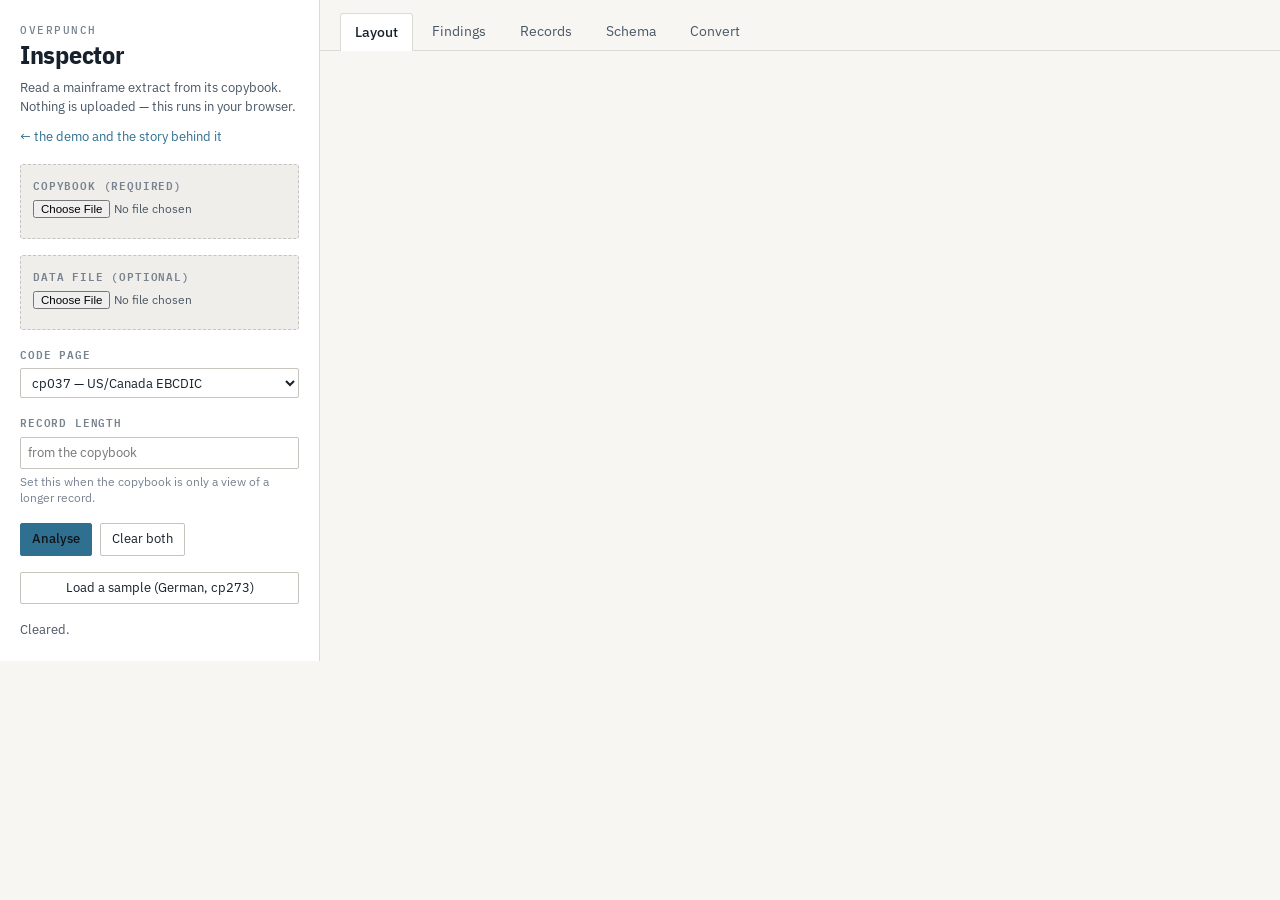
==== docs/inspect.html @ 2d5eed92 "page: the browser reads a sample, and hands over the command Naming the workflow rather than apologi" ====
<!doctype html>
<html lang="en">
<head>
<meta charset="utf-8">
<meta name="viewport" content="width=device-width, initial-scale=1">
<meta name="color-scheme" content="light dark">
<meta name="description" content="Read an IBM mainframe fixed-width extract from its COBOL copybook, entirely in your browser. Nothing is uploaded.">
<title>Inspect a Copybook</title>
<link rel="stylesheet" href="https://fonts.googleapis.com/css2?family=IBM+Plex+Mono:wght@400;500;600&family=IBM+Plex+Sans+Condensed:wght@500;600;700&family=IBM+Plex+Sans:wght@400;500;600&display=swap">
<style>
:root{
  --paper:#F7F6F3; --surface:#FFFFFF; --sunken:#EFEEEA;
  --ink:#17212B; --ink-2:#4A5765; --ink-3:#78838F;
  --rule:#DCDAD4; --rule-2:#C6C4BD;
  --steel:#2F6F8F; --steel-soft:#E4EEF3;
  --oxide:#B3341F; --oxide-soft:#F7E4E0;
  --moss:#3E6B4F; --moss-soft:#E4EDE7;
  --ochre:#9A6B1F; --ochre-soft:#F5EBD9;
  --shadow:0 1px 2px rgba(23,33,43,.06),0 4px 14px rgba(23,33,43,.05);
}
@media (prefers-color-scheme:dark){
  :root:not([data-theme="light"]){
    --paper:#12171C; --surface:#1A2027; --sunken:#141A20;
    --ink:#E6E9EC; --ink-2:#A3AEB9; --ink-3:#77838F;
    --rule:#2A333C; --rule-2:#3A454F;
    --steel:#79B4D0; --steel-soft:#1B2B34;
    --oxide:#E8836C; --oxide-soft:#33201C;
    --moss:#89BC9B; --moss-soft:#1B2922;
    --ochre:#D9AC63; --ochre-soft:#2C2417;
    --shadow:0 1px 2px rgba(0,0,0,.4),0 4px 14px rgba(0,0,0,.3);
  }
}
:root[data-theme="dark"]{
  --paper:#12171C; --surface:#1A2027; --sunken:#141A20;
  --ink:#E6E9EC; --ink-2:#A3AEB9; --ink-3:#77838F;
  --rule:#2A333C; --rule-2:#3A454F;
  --steel:#79B4D0; --steel-soft:#1B2B34;
  --oxide:#E8836C; --oxide-soft:#33201C;
  --moss:#89BC9B; --moss-soft:#1B2922;
  --ochre:#D9AC63; --ochre-soft:#2C2417;
  --shadow:0 1px 2px rgba(0,0,0,.4),0 4px 14px rgba(0,0,0,.3);
}
*{box-sizing:border-box}
body{margin:0;background:var(--paper);color:var(--ink);
  font-family:"IBM Plex Sans",system-ui,-apple-system,sans-serif;font-size:15px;line-height:1.58}
.wrap{max-width:1140px;margin:0 auto;padding:34px 22px 80px}
h1,h2,h3{font-family:"IBM Plex Sans Condensed","IBM Plex Sans",system-ui,sans-serif;
  text-wrap:balance;margin:0;letter-spacing:-.01em}
h1{font-size:clamp(30px,4.4vw,44px);font-weight:700;line-height:1.06}
h2{font-size:21px;font-weight:600;margin-bottom:4px}
h3{font-size:15px;font-weight:600}
.mono{font-family:"IBM Plex Mono",ui-monospace,Menlo,monospace;font-variant-numeric:tabular-nums}
.eyebrow{font-family:"IBM Plex Mono",monospace;font-size:11px;letter-spacing:.14em;
  text-transform:uppercase;color:var(--ink-3);font-weight:500}
header{border-bottom:2px solid var(--ink);padding-bottom:18px;margin-bottom:30px}
.sub{color:var(--ink-2);max-width:66ch;margin-top:10px;font-size:16.5px}
.meta{display:flex;flex-wrap:wrap;gap:6px 20px;margin-top:14px;font-size:12.5px;color:var(--ink-3)}
.meta b{color:var(--ink-2);font-weight:500}
section{margin-top:44px}
.shead{display:flex;align-items:baseline;justify-content:space-between;gap:16px;flex-wrap:wrap;
  border-bottom:1px solid var(--rule);padding-bottom:8px;margin-bottom:18px}
.shead p{margin:0;color:var(--ink-2);font-size:13.5px;max-width:64ch}
p.lede{color:var(--ink-2);max-width:70ch;margin:0 0 16px}

.cards{display:grid;grid-template-columns:repeat(auto-fit,minmax(255px,1fr));gap:14px}
.card{background:var(--surface);border:1px solid var(--rule);border-radius:3px;
  padding:17px 19px;box-shadow:var(--shadow)}
.card .step{font-family:"IBM Plex Mono",monospace;font-size:11px;letter-spacing:.1em;
  text-transform:uppercase;color:var(--steel);font-weight:600;display:block;margin-bottom:7px}
.card p{margin:7px 0 0;font-size:14px;color:var(--ink-2)}
.card.alarm .step{color:var(--oxide)}

.tile{background:var(--surface);border:1px solid var(--rule);border-radius:3px;
  padding:16px 18px;box-shadow:var(--shadow);position:relative;overflow:hidden}
.tile::before{content:"";position:absolute;inset:0 auto 0 0;width:3px;background:var(--rule-2)}
.tile.good::before{background:var(--moss)} .tile.bad::before{background:var(--oxide)}
.tile.warn::before{background:var(--ochre)}
.tile .lab{font-size:11.5px;letter-spacing:.08em;text-transform:uppercase;color:var(--ink-3);
  font-weight:600;font-family:"IBM Plex Mono",monospace}
.tile .val{font-family:"IBM Plex Mono",monospace;font-variant-numeric:tabular-nums;
  font-size:clamp(19px,2.5vw,25px);font-weight:600;margin-top:7px;letter-spacing:-.02em}
.tile.good .val{color:var(--moss)} .tile.bad .val{color:var(--oxide)} .tile.warn .val{color:var(--ochre)}
.tile .note{font-size:12.5px;color:var(--ink-2);margin-top:6px}
.swing{display:grid;grid-template-columns:repeat(auto-fit,minmax(230px,1fr));gap:14px}

.files{display:grid;grid-template-columns:minmax(0,1fr) minmax(0,1fr);gap:16px}
@media(max-width:860px){.files{grid-template-columns:1fr}}
/* On a wide screen the two files stop splitting the column 50/50: the copybook
   takes the width its longest line needs, the hex dump takes the rest, and the
   pair breaks out of the reading column so neither has to scroll. The reading
   column stays narrow for prose. */
@media(min-width:1240px){
  .files{
    grid-template-columns:fit-content(660px) minmax(0,1fr);
    width:min(1560px,calc(100vw - 44px));
    margin-left:calc(548px - min(1560px,calc(100vw - 44px))/2);
  }
  .files .cbook,.files .dump{max-height:520px}
}
.panel{background:var(--surface);border:1px solid var(--rule);border-radius:3px;box-shadow:var(--shadow)}
.bar{display:flex;align-items:center;gap:10px;flex-wrap:wrap;padding:10px 14px;
  border-bottom:1px solid var(--rule);background:var(--sunken)}
.bar .ttl{font-family:"IBM Plex Mono",monospace;font-size:12.5px;font-weight:600}
.bar .sml{font-size:12px;color:var(--ink-3)}
button{font:inherit;font-size:13px;background:var(--surface);color:var(--ink);
  border:1px solid var(--rule-2);border-radius:2px;padding:5px 11px;cursor:pointer}
button:hover{border-color:var(--steel);color:var(--steel)}
button:focus-visible{outline:2px solid var(--steel);outline-offset:2px}
button[aria-pressed="true"]{background:var(--steel);border-color:var(--steel);color:#fff}
:root[data-theme="dark"] button[aria-pressed="true"],
:root:not([data-theme="light"]) button[aria-pressed="true"]{color:#0F1418}
.spacer{flex:1}

.cbook{font-family:"IBM Plex Mono",monospace;font-size:12px;line-height:1.75;
  padding:12px 0;max-height:430px;overflow:auto}
.cbl{display:flex;gap:12px;padding:0 14px;white-space:pre;cursor:default}
.cbl .ln{color:var(--ink-3);opacity:.7;user-select:none;min-width:2ch;text-align:right}
.cbl.pick{cursor:pointer}
.cbl.pick:hover{background:var(--steel-soft)}
.cbl.sel{background:var(--steel-soft);box-shadow:inset 3px 0 0 var(--steel)}
.cbl.cmt{color:var(--ink-3);font-style:italic}
.cbl .tag{margin-left:auto;font-size:10px;letter-spacing:.06em;text-transform:uppercase;
  color:var(--oxide);background:var(--oxide-soft);padding:0 5px;border-radius:2px;align-self:center}

.dump{font-family:"IBM Plex Mono",monospace;font-size:11.5px;line-height:1.65;
  padding:10px 0;max-height:430px;overflow:auto}
.drec{padding:6px 14px 2px;font-size:10.5px;letter-spacing:.08em;text-transform:uppercase;
  color:var(--ink-3);border-top:1px solid var(--rule);margin-top:4px}
.drec:first-child{border-top:0;margin-top:0}
.drow{display:flex;gap:12px;padding:0 14px;white-space:pre}
.drow .off{color:var(--ink-3);opacity:.75}
.drow .hx{letter-spacing:.02em}
.drow .gut{color:var(--steel)}
.drow .gut.bad{color:var(--ink-3);opacity:.55}

.gridwrap{overflow-x:auto;padding:16px 14px 8px}
.ruler{display:grid;grid-template-columns:repeat(24,1fr);gap:2px;min-width:660px;margin-bottom:3px}
.ruler span{font-family:"IBM Plex Mono",monospace;font-size:9.5px;color:var(--ink-3);
  text-align:center;letter-spacing:-.04em}
.bytes{display:grid;grid-template-columns:repeat(24,1fr);gap:2px;min-width:660px}
.by{border:1px solid var(--rule);border-radius:2px;padding:3px 0 2px;text-align:center;
  cursor:pointer;background:var(--surface);transition:transform .08s}
.by:hover{transform:translateY(-2px)}
.by .h{font-family:"IBM Plex Mono",monospace;font-size:9.5px;color:var(--ink-3);display:block;line-height:1.2}
.by .c{font-family:"IBM Plex Mono",monospace;font-size:14px;font-weight:500;display:block;line-height:1.25}
.by.f0{background:var(--sunken)}
.by.sel{border-color:var(--steel);background:var(--steel-soft)}
.by.sign{border-color:var(--oxide);background:var(--oxide-soft)}
.by.sign .c{color:var(--oxide);font-weight:600}
.by.start{border-left:2px solid var(--rule-2)}
.legend{display:flex;gap:16px;flex-wrap:wrap;padding:10px 14px 14px;font-size:12px;color:var(--ink-2)}
.legend i{display:inline-block;width:11px;height:11px;border-radius:2px;vertical-align:-1px;
  margin-right:5px;border:1px solid var(--rule-2)}
.detail{border-top:1px solid var(--rule);padding:16px;display:grid;
  grid-template-columns:minmax(0,1fr) minmax(0,1.2fr);gap:22px}
@media(max-width:720px){.detail{grid-template-columns:1fr}}
.kv{display:grid;grid-template-columns:auto 1fr;gap:5px 14px;font-size:13.5px;align-items:baseline}
.kv dt{color:var(--ink-3);font-size:12px;letter-spacing:.05em;text-transform:uppercase;
  font-family:"IBM Plex Mono",monospace}
.kv dd{margin:0;font-family:"IBM Plex Mono",monospace}
.reads{display:flex;flex-direction:column;gap:8px}
.read{display:flex;align-items:baseline;justify-content:space-between;gap:14px;padding:9px 12px;
  border:1px solid var(--rule);border-radius:2px;background:var(--sunken)}
.read.is-right{border-color:var(--moss);background:var(--moss-soft)}
.read.is-wrong{border-color:var(--oxide);background:var(--oxide-soft)}
.read .how{font-size:12.5px;color:var(--ink-2)}
.read .num{font-family:"IBM Plex Mono",monospace;font-variant-numeric:tabular-nums;
  font-size:16px;font-weight:600;white-space:nowrap}
.read.is-right .num{color:var(--moss)} .read.is-wrong .num{color:var(--oxide)}

.explain{display:grid;grid-template-columns:repeat(auto-fit,minmax(290px,1fr));gap:14px}
.ex{background:var(--surface);border:1px solid var(--rule);border-left-width:3px;
  border-radius:3px;padding:16px 18px;box-shadow:var(--shadow)}
.ex.right{border-left-color:var(--moss)} .ex.wrong{border-left-color:var(--oxide)}
.ex.worse{border-left-color:var(--ochre)}
.ex h3{margin-bottom:3px} .ex.right h3{color:var(--moss)}
.ex.wrong h3{color:var(--oxide)} .ex.worse h3{color:var(--ochre)}
.ex p{margin:8px 0 0;font-size:13.5px;color:var(--ink-2)}
.ex .who{font-size:12.5px;color:var(--ink-3);margin-top:9px;font-style:italic}
pre.code{font-family:"IBM Plex Mono",monospace;font-size:11.5px;line-height:1.6;
  background:var(--sunken);border:1px solid var(--rule);border-radius:2px;
  padding:9px 11px;margin:11px 0 0;overflow-x:auto;color:var(--ink)}
pre.code .cm{color:var(--ink-3)}

.finds{display:flex;flex-direction:column;gap:9px}
.find{background:var(--surface);border:1px solid var(--rule);border-left-width:3px;border-radius:3px;
  padding:12px 15px;box-shadow:var(--shadow)}
.find.critical{border-left-color:var(--oxide)}
.find.warn{border-left-color:var(--ochre)}
.find.info{border-left-color:var(--steel)}
.fhead{display:flex;align-items:center;gap:9px;flex-wrap:wrap}
.chip{font-family:"IBM Plex Mono",monospace;font-size:10.5px;font-weight:600;letter-spacing:.08em;
  text-transform:uppercase;padding:2px 7px;border-radius:2px;border:1px solid currentColor}
.chip.critical{color:var(--oxide);background:var(--oxide-soft)}
.chip.warn{color:var(--ochre);background:var(--ochre-soft)}
.chip.info{color:var(--steel);background:var(--steel-soft)}
.chip.confirmed{color:var(--moss);background:var(--moss-soft)}
.chip.refuted{color:var(--oxide);background:var(--oxide-soft)}
.chip.inert{color:var(--ink-2);background:var(--sunken)}
.chip.untestable{color:var(--ochre);background:var(--ochre-soft)}
.fcode{font-family:"IBM Plex Mono",monospace;font-size:13px;font-weight:600}
.ffield{font-family:"IBM Plex Mono",monospace;font-size:12.5px;color:var(--ink-2)}
.fclaim{margin:7px 0 0;font-size:13.5px;color:var(--ink-2);max-width:74ch}
.fev{margin-top:7px;font-family:"IBM Plex Mono",monospace;font-size:12px;color:var(--ink-3)}
.fimp{margin-top:6px;font-family:"IBM Plex Mono",monospace;font-size:12.5px;color:var(--ink);
  background:var(--sunken);padding:6px 9px;border-radius:2px;overflow-x:auto;white-space:nowrap}
.adj{background:var(--surface);border:1px solid var(--rule);border-radius:3px;padding:12px 15px;
  box-shadow:var(--shadow);display:grid;grid-template-columns:minmax(0,1fr) minmax(0,1fr);gap:4px 22px}
@media(max-width:720px){.adj{grid-template-columns:1fr}}
.adj .ahead{grid-column:1/-1;display:flex;align-items:center;gap:9px;flex-wrap:wrap;margin-bottom:5px}
.side{font-size:13px}
.side .slab{font-family:"IBM Plex Mono",monospace;font-size:10.5px;letter-spacing:.08em;
  text-transform:uppercase;color:var(--ink-3);display:block;margin-bottom:2px}
.side.said{color:var(--ink-2)}
.side.meas{color:var(--ink);font-family:"IBM Plex Mono",monospace;font-size:12px}
.grp{display:flex;flex-direction:column;gap:9px}
.vocab{display:grid;grid-template-columns:repeat(auto-fit,minmax(250px,1fr));gap:11px}
.vc{border:1px solid var(--rule);border-radius:3px;padding:11px 14px;background:var(--surface)}
.vc dt{font-family:"IBM Plex Mono",monospace;font-size:12.5px;font-weight:600;color:var(--steel)}
.vc dd{margin:4px 0 0;font-size:13px;color:var(--ink-2)}
.foot{margin-top:46px;padding-top:16px;border-top:1px solid var(--rule);font-size:12.5px;
  color:var(--ink-3);max-width:78ch}
.foot code{font-family:"IBM Plex Mono",monospace;background:var(--sunken);padding:1px 5px;
  border-radius:2px;color:var(--ink-2)}
.extract{display:grid;grid-template-columns:minmax(0,330px) minmax(0,1fr);gap:16px}
@media(max-width:860px){.extract{grid-template-columns:1fr}}
.decisions{display:flex;flex-direction:column;gap:12px}
.dec{background:var(--surface);border:1px solid var(--rule);border-left:3px solid var(--ochre);
  border-radius:3px;padding:13px 15px;box-shadow:var(--shadow)}
.dec.answered{border-left-color:var(--moss)}
.dec .dk{font-family:"IBM Plex Mono",monospace;font-size:10.5px;letter-spacing:.08em;
  text-transform:uppercase;color:var(--ochre);font-weight:600}
.dec.answered .dk{color:var(--moss)}
.dec .dq{font-size:13px;color:var(--ink-2);margin:6px 0 9px}
select{font:inherit;font-size:12.5px;font-family:"IBM Plex Mono",monospace;width:100%;
  background:var(--surface);color:var(--ink);border:1px solid var(--rule-2);
  border-radius:2px;padding:5px 7px}
select:focus-visible{outline:2px solid var(--steel);outline-offset:1px}
.policy{background:var(--sunken);border:1px solid var(--rule);border-radius:3px;padding:12px 15px}
.policy .dk{font-family:"IBM Plex Mono",monospace;font-size:10.5px;letter-spacing:.08em;
  text-transform:uppercase;color:var(--ink-3);font-weight:600;display:block;margin-bottom:8px}
.opts{display:flex;gap:7px;flex-wrap:wrap}
.outpane{background:var(--surface);border:1px solid var(--rule);border-radius:3px;
  box-shadow:var(--shadow);display:flex;flex-direction:column;min-height:340px}
.tabs{display:flex;gap:6px;flex-wrap:wrap;padding:10px 13px;border-bottom:1px solid var(--rule);
  background:var(--sunken);align-items:center}
pre.out{margin:0;padding:14px 16px;font-family:"IBM Plex Mono",monospace;font-size:11.5px;
  line-height:1.6;overflow:auto;flex:1;max-height:460px;color:var(--ink);white-space:pre}
pre.out.refused{color:var(--oxide);background:var(--oxide-soft)}
.outnote{padding:9px 16px;border-top:1px solid var(--rule);font-size:12.5px;color:var(--ink-2)}
.uploader{background:var(--surface);border:1px solid var(--rule);border-radius:3px;
  box-shadow:var(--shadow);padding:18px}
.privacy{display:flex;gap:11px;align-items:flex-start;background:var(--moss-soft);
  border:1px solid var(--moss);border-radius:3px;padding:12px 15px;margin-bottom:16px}
.privacy .pk{font-family:"IBM Plex Mono",monospace;font-size:11px;letter-spacing:.09em;
  text-transform:uppercase;color:var(--moss);font-weight:600;white-space:nowrap}
.privacy p{margin:0;font-size:13.5px;color:var(--ink-2)}
.drops{display:grid;grid-template-columns:repeat(auto-fit,minmax(220px,1fr));gap:12px}
.drop{border:1px dashed var(--rule-2);border-radius:3px;padding:14px;background:var(--sunken)}
.drop.filled{border-style:solid;border-color:var(--steel);background:var(--steel-soft)}
.drop label{display:block;font-family:"IBM Plex Mono",monospace;font-size:11px;
  letter-spacing:.08em;text-transform:uppercase;color:var(--ink-3);font-weight:600;
  margin-bottom:7px}
.drop input[type=file]{font:inherit;font-size:12px;width:100%;color:var(--ink-2)}
.drop .fname{font-family:"IBM Plex Mono",monospace;font-size:12px;color:var(--steel);
  margin-top:7px;word-break:break-all}
.runrow{display:flex;gap:11px;align-items:center;flex-wrap:wrap;margin-top:14px}
.result{margin-top:16px;border-top:1px solid var(--rule);padding-top:16px}
.rmsg{font-size:13.5px;color:var(--ink-2)}
.rmsg.bad{color:var(--oxide)}
table.layout{border-collapse:collapse;width:100%;font-family:"IBM Plex Mono",monospace;
  font-size:11.5px;margin-top:10px}
table.layout th{text-align:left;font-weight:600;color:var(--ink-3);font-size:10.5px;
  letter-spacing:.07em;text-transform:uppercase;border-bottom:1px solid var(--rule);
  padding:5px 9px 5px 0}
table.layout td{padding:3px 9px 3px 0;border-bottom:1px solid var(--rule);
  font-variant-numeric:tabular-nums}
table.layout td.n{text-align:right}
.scroller{max-height:300px;overflow:auto}
.dec .hint{font-size:12px;color:var(--ink-3);margin-top:7px;line-height:1.5}

.clearone{margin-top:8px;font-size:11.5px;padding:3px 8px;
  border-color:var(--rule);color:var(--ink-3)}
.clearone:hover{border-color:var(--oxide);color:var(--oxide)}
.drop.filled .fname{font-weight:500}
.stale{border-color:var(--ochre)!important;background:var(--ochre-soft)!important}
.stale .fname{color:var(--ochre)}
.visionwrap{display:grid;grid-template-columns:minmax(0,420px) minmax(0,1fr);gap:20px;
  align-items:start}
@media(max-width:900px){.visionwrap{grid-template-columns:1fr}}
.scanfig{margin:0}
.scanfig img{width:100%;border:1px solid var(--rule-2);border-radius:3px;
  box-shadow:var(--shadow);display:block;background:#fff}
.scanfig figcaption{font-size:12.5px;color:var(--ink-3);margin-top:9px;line-height:1.5}
.vcheck{display:flex;gap:10px;align-items:baseline;font-size:13px;padding:3px 0}
.vcheck .vm{font-family:"IBM Plex Mono",monospace;font-size:10.5px;font-weight:600;
  letter-spacing:.07em;padding:1px 6px;border-radius:2px;border:1px solid currentColor}
.vcheck.ok .vm{color:var(--moss);background:var(--moss-soft)}
.vcheck.no .vm{color:var(--oxide);background:var(--oxide-soft)}
.vcheck .vn{flex:1}
.vcheck .vd{font-family:"IBM Plex Mono",monospace;font-size:11.5px;color:var(--ink-3)}
.vverdict{margin-top:9px;padding-top:9px;border-top:1px solid var(--rule);font-size:13px}
.vverdict.ok{color:var(--moss)} .vverdict.no{color:var(--oxide)}
@media(prefers-reduced-motion:reduce){*{transition:none!important;animation:none!important}}
.tool{display:grid;grid-template-columns:320px minmax(0,1fr);min-height:100vh;
  max-width:none;margin:0}
@media(max-width:820px){.tool{grid-template-columns:1fr}}
.side{border-right:1px solid var(--rule);background:var(--surface);
  padding:22px 20px;display:flex;flex-direction:column;gap:16px;
  position:sticky;top:0;align-self:start;max-height:100vh;overflow:auto}
.side h1{font-size:26px;margin:2px 0 0}
.side .brand p{font-size:13px;color:var(--ink-2);margin:9px 0 0;line-height:1.5}
.side .back{display:inline-block;margin-top:10px;font-size:12.5px;color:var(--steel);
  text-decoration:none;border-bottom:1px solid transparent}
.side .back:hover{border-bottom-color:var(--steel)}
.side .drop{border:1px dashed var(--rule-2);border-radius:3px;padding:12px;
  background:var(--sunken)}
.side .drop.filled{border-style:solid;border-color:var(--steel);background:var(--steel-soft)}
.side .drop.stale{border-color:var(--ochre);background:var(--ochre-soft)}
.side label{display:block;font-family:"IBM Plex Mono",monospace;font-size:10.5px;
  letter-spacing:.08em;text-transform:uppercase;color:var(--ink-3);font-weight:600;
  margin-bottom:6px}
.side input[type=file]{font:inherit;font-size:11.5px;width:100%;color:var(--ink-2)}
.side input[type=number],.side select{font:inherit;font-size:12.5px;width:100%;
  padding:5px 7px;border:1px solid var(--rule-2);border-radius:2px;
  background:var(--surface);color:var(--ink)}
.side .fname{font-family:"IBM Plex Mono",monospace;font-size:11.5px;color:var(--steel);
  margin-top:6px;word-break:break-all}
.side .hint{font-size:11.5px;color:var(--ink-3);margin-top:5px;line-height:1.45}
.acts{display:flex;gap:8px}
button.primary{background:var(--steel);border-color:var(--steel);color:#fff;font-weight:500}
:root[data-theme="dark"] button.primary,
:root:not([data-theme="light"]) button.primary{color:#0F1418}
button.wide{width:100%}
.rmsg{font-size:12.5px;color:var(--ink-2);line-height:1.5}
.rmsg.bad{color:var(--oxide)}

.pane{display:flex;flex-direction:column;min-width:0}
.pane .tabs{display:flex;gap:4px;padding:12px 20px 0;border-bottom:1px solid var(--rule);
  background:var(--paper);position:sticky;top:0;z-index:2}
.pane .tabs button{border:1px solid transparent;border-bottom:none;border-radius:3px 3px 0 0;
  padding:8px 14px;background:transparent;color:var(--ink-2);font-size:13.5px}
.pane .tabs button[aria-pressed="true"]{background:var(--surface);color:var(--ink);
  border-color:var(--rule);margin-bottom:-1px;font-weight:500}
.badge{display:inline-block;margin-left:7px;font-family:"IBM Plex Mono",monospace;
  font-size:10.5px;padding:1px 6px;border-radius:9px;background:var(--sunken);
  color:var(--ink-3)}
.badge.crit{background:var(--oxide-soft);color:var(--oxide)}
.badge:empty{display:none}
.body{padding:20px;overflow:auto;flex:1}
.empty{color:var(--ink-3);font-size:14px;max-width:60ch;line-height:1.6}
table.rec{border-collapse:collapse;font-family:"IBM Plex Mono",monospace;font-size:11.5px}
table.rec th{position:sticky;top:0;background:var(--paper);text-align:left;
  font-size:10.5px;letter-spacing:.06em;text-transform:uppercase;color:var(--ink-3);
  padding:6px 10px 6px 0;border-bottom:1px solid var(--rule);white-space:nowrap}
table.rec td{padding:3px 10px 3px 0;border-bottom:1px solid var(--rule);
  white-space:nowrap;font-variant-numeric:tabular-nums}
table.rec td.n{text-align:right}

.sampled{background:var(--steel-soft);border:1px solid var(--steel);border-radius:3px;
  padding:11px 14px;margin-bottom:14px;font-size:13.5px;color:var(--ink-2);line-height:1.55}
.sampled b{color:var(--ink)}
.cmd{background:var(--sunken);border:1px solid var(--rule);border-radius:3px;
  padding:15px 17px;font-family:"IBM Plex Mono",monospace;font-size:12.5px;
  line-height:1.75;white-space:pre-wrap;word-break:break-word;color:var(--ink);margin:0}
.step{display:grid;grid-template-columns:26px minmax(0,1fr);gap:12px;margin:0 0 14px}
.step .num{font-family:"IBM Plex Mono",monospace;font-size:11px;font-weight:600;
  color:#fff;background:var(--steel);border-radius:50%;width:22px;height:22px;
  display:flex;align-items:center;justify-content:center}
:root[data-theme="dark"] .step .num,
:root:not([data-theme="light"]) .step .num{color:#0F1418}
.step.done .num{background:var(--moss)}
.step h4{margin:0;font-size:14.5px;font-family:"IBM Plex Sans",sans-serif;font-weight:600}
.step p{margin:3px 0 0;font-size:13.5px;color:var(--ink-2);line-height:1.55}
</style>
<style>
html{-webkit-text-size-adjust:100%}
body{margin:0}
img{max-width:100%}
[hidden]{display:none!important}
</style>
</head>
<body>
<div class="tool">
  <aside class="side">
    <div class="brand">
      <div class="eyebrow">overpunch</div>
      <h1>Inspector</h1>
      <p>Read a mainframe extract from its copybook. Nothing is uploaded —
      this runs in your browser.</p>
      <a class="back" href="./">← the demo and the story behind it</a>
    </div>

    <div class="drop" id="drop-cpy">
      <label for="in-cpy">Copybook (required)</label>
      <input type="file" id="in-cpy" accept=".cpy,.cbl,.cob,.txt,text/plain">
      <div class="fname" id="name-cpy"></div>
      <button class="clearone" id="clear-cpy" hidden>remove</button>
    </div>

    <div class="drop" id="drop-dat">
      <label for="in-dat">Data file (optional)</label>
      <input type="file" id="in-dat">
      <div class="fname" id="name-dat"></div>
      <button class="clearone" id="clear-dat" hidden>remove</button>
    </div>

    <div class="opt">
      <label for="in-enc">Code page</label>
      <select id="in-enc">
        <option value="cp037">cp037 — US/Canada EBCDIC</option>
        <option value="cp500">cp500 — International EBCDIC</option>
        <option value="cp273">cp273 — German/Austrian</option>
        <option value="cp1026">cp1026 — Turkish</option>
        <option value="cp1140">cp1140 — cp037 with euro</option>
        <option value="latin1">latin-1 — plain ASCII/ANSI</option>
      </select>
    </div>

    <div class="opt">
      <label for="in-reclen">Record length</label>
      <input type="number" id="in-reclen" min="1" placeholder="from the copybook">
      <div class="hint">Set this when the copybook is only a view of a longer
      record.</div>
    </div>

    <div class="opt" id="recordpick" hidden>
      <label for="in-record">Record</label>
      <select id="in-record"></select>
      <div class="hint">This copybook declares more than one.</div>
    </div>

    <div class="acts">
      <button id="run-analyze" class="primary">Analyse</button>
      <button id="run-clear">Clear both</button>
    </div>
    <button id="run-sample" class="wide">Load a sample (German, cp273)</button>
    <div class="rmsg" id="run-msg"></div>
  </aside>

  <main class="pane">
    <div class="tabs" id="tabs">
      <button data-tab="layout" aria-pressed="true">Layout<span class="badge" id="b-layout"></span></button>
      <button data-tab="findings" aria-pressed="false">Findings<span class="badge" id="b-findings"></span></button>
      <button data-tab="records" aria-pressed="false">Records<span class="badge" id="b-records"></span></button>
      <button data-tab="schema" aria-pressed="false">Schema</button>
      <button data-tab="convert" aria-pressed="false">Convert<span class="badge" id="b-convert"></span></button>
    </div>
    <div class="body">
      <div id="tab-layout"></div>
      <div id="tab-findings" hidden></div>
      <div id="tab-records" hidden></div>
      <div id="tab-schema" hidden></div>
      <div id="tab-convert" hidden></div>
    </div>
  </main>
</div>

<script>
/* A COBOL copybook parser in the browser.

   Written so the page can analyse YOUR files without them going anywhere. The
   data this tool exists for - benefit records, tax extracts, card transactions -
   is exactly the data nobody may upload to a website, so the analysis has to
   come to the bytes rather than the other way round. Nothing here touches the
   network.

   Deliberately a second implementation of src/overpunch/copybook.py rather than
   a port of it: page/verify_js.js compares the two across every copybook in the
   repository, and disagreement is how the Python decoder's digit-dropping bug
   was found in the first place. */
var COBOL = (function(){
"use strict";

var USAGES = {
  "COMP":"COMP","COMPUTATIONAL":"COMP","COMP-4":"COMP","COMPUTATIONAL-4":"COMP",
  "BINARY":"COMP","COMP-3":"COMP-3","COMPUTATIONAL-3":"COMP-3",
  "PACKED-DECIMAL":"COMP-3","COMP-1":"COMP-1","COMPUTATIONAL-1":"COMP-1",
  "COMP-2":"COMP-2","COMPUTATIONAL-2":"COMP-2"
};

// Compiler-directing statements: they control the listing, carry no period, and
// left in place they merge with the next line and swallow the field after it.
var DIRECTIVES = {SKIP1:1, SKIP2:1, SKIP3:1, EJECT:1, TITLE:1};

/* The sequence area is columns 1-6 whatever it contains: `000100` and `00001 `
   are both ordinary. Insisting on six digits made every comment parse as a
   statement and produced a zero-byte record with no error. A level number
   cannot be four to six leading digits, so this cannot misfire on free format. */
function detectFormat(text){
  var sequenced = 0, meaningful = 0;
  text.split(/\r?\n/).forEach(function(raw){
    var line = raw.replace(/[\r\n]+$/,"");
    if(!line.trim()) return;
    meaningful++;
    if(/^\d{4,6}[\s\-*\/]/.test(line)) sequenced++;
  });
  if(!meaningful) return "free";
  return sequenced >= meaningful * 0.5 ? "fixed" : "free";
}

function stripLine(line, fmt){
  line = line.replace(/[\r\n]+$/,"");
  if(fmt === "fixed"){
    if(line.length > 72) line = line.slice(0,72);
    if(line.length > 6 && (line.charAt(6) === "*" || line.charAt(6) === "/")) return "";
    if(line.replace(/^\s+/,"").charAt(0) === "*") return "";
    if(line.length <= 6) return "";
    line = "      " + line.slice(6);
  } else if(line.replace(/^\s+/,"").charAt(0) === "*") return "";
  var body = line.trim();
  if(body){
    var first = body.split(/\s+/)[0].replace(/\.$/,"").toUpperCase();
    if(DIRECTIVES[first]) return "";
  }
  return line;
}

/* A period ends a statement only when a space or the line end follows it.
   Splitting on every period breaks `VALUE -9999999.99.` at the decimal point. */
function terminator(text){
  var quote = null;
  for(var i = 0; i < text.length; i++){
    var ch = text.charAt(i);
    if(quote){ if(ch === quote) quote = null; continue; }
    if(ch === "'" || ch === '"') quote = ch;
    else if(ch === "." && (i + 1 === text.length || /\s/.test(text.charAt(i+1))))
      return i;
  }
  return -1;
}

function checkTruncation(text){
  var lines = text.split(/\r?\n/);
  for(var i=0;i<lines.length;i++){
    var l = lines[i].replace(/[\r\n]+$/,"");
    if(l.length <= 72 || !/^\d{6}/.test(l)) continue;
    var kept = l.slice(6,72), tail = l.slice(72);
    if(tail.indexOf(".") >= 0 && kept.indexOf(".") < 0)
      throw new Error("line "+(i+1)+" runs past column 72 and its terminating "+
        "period falls in the discarded identification area, so the statement "+
        "never ends and merges with the next one. Shorten the line.");
  }
}

function statements(text, fmt){
  fmt = fmt || detectFormat(text);
  var out=[], buf=[];
  text.split(/\r?\n/).forEach(function(raw){
    var line = stripLine(raw, fmt);
    if(!line.trim()) return;
    buf.push(line.trim());
    var joined = buf.join(" ");
    for(;;){
      var cut = terminator(joined);
      if(cut < 0) break;
      var head = joined.slice(0,cut);
      joined = joined.slice(cut+1);
      if(head.trim()) out.push(head.trim());
    }
    buf = joined.trim() ? [joined] : [];
  });
  if(buf.length && buf.join(" ").trim()) out.push(buf.join(" ").trim());
  return out;
}

function parsePicture(pic){
  var src = pic.toUpperCase().replace(/\s+/g,"");
  var signed = src.charAt(0) === "S";
  if(signed) src = src.slice(1);
  var expanded="", i=0;
  while(i < src.length){
    var ch = src.charAt(i);
    var m = /^\((\d+)\)/.exec(src.slice(i+1));
    if(m){ expanded += new Array(parseInt(m[1],10)+1).join(ch); i += 1 + m[0].length; }
    else { expanded += ch; i += 1; }
  }
  function count(s,c){ return (s.match(new RegExp(c,"g"))||[]).length; }
  if(expanded.indexOf("9") >= 0){
    var v = expanded.indexOf("V");
    var before = v<0 ? expanded : expanded.slice(0,v);
    var after  = v<0 ? ""       : expanded.slice(v+1);
    return {raw:pic, numeric:true, digits:count(before,"9")+count(after,"9"),
            scale:v<0?0:count(after,"9"), signed:signed, chars:0};
  }
  return {raw:pic, numeric:false, digits:0, scale:0, signed:false,
          chars:(expanded.match(/[XA9]/g)||[]).length};
}

function tokens(stmt){ return stmt.match(/'[^']*'|"[^"]*"|\S+/g) || []; }

function elementarySize(f){
  if(f.usage === "COMP-1") return 4;
  if(f.usage === "COMP-2") return 8;
  var p = f.pic;
  if(!p) return 0;
  if(!p.numeric) return p.chars;
  if(f.usage === "COMP-3") return Math.floor(p.digits/2) + 1;
  if(f.usage === "COMP") return p.digits<=4 ? 2 : (p.digits<=9 ? 4 : 8);
  return p.digits + ((p.signed && f.signSeparate) ? 1 : 0);
}

function size(f){
  if(!f.children.length) return elementarySize(f);
  var total = 0;
  f.children.forEach(function(c){
    // a REDEFINES shares bytes only with a field that is HERE; one naming a
    // record from another copybook has nothing to share with, and IS the record
    if(c.redefines && !c.redefinesExternal) return;
    total += size(c) * c.occurs;
  });
  return total;
}

function parse(text){ return parseRecords(text)[0]; }

/* An 01 is a record boundary, not a continuation. A copybook may declare
   several records - 72 of 885 in one real library do, one of them 24. */
function parseRecords(text){
  checkTruncation(text);
  var fmt = detectFormat(text), fragment = false;
  var roots=[], root=null, stack=[], lastElem=null;
  statements(text, fmt).forEach(function(stmt){
    var tok = tokens(stmt);
    if(!tok.length || !/^\d+$/.test(tok[0])) return;
    var level = parseInt(tok[0],10), rest = tok.slice(1);

    if(level === 88){
      if(!lastElem) return;
      var nm = rest[0] || "FILLER";
      var vals = rest.slice(1).filter(function(t){
        return ["VALUE","VALUES","IS","ARE","THRU","THROUGH"].indexOf(t.toUpperCase())<0;
      }).map(function(t){ return t.replace(/^['"]|['"]$/g,""); });
      (lastElem.conditions[nm] = lastElem.conditions[nm] || []).push.apply(
        lastElem.conditions[nm], vals);
      return;
    }
    if(level === 66) return;

    var name="FILLER", idx=0;
    if(rest.length && ["PIC","PICTURE","REDEFINES","OCCURS"].indexOf(rest[0].toUpperCase())<0){
      name = rest[0]; idx = 1;
    }
    var f = {level:level, name:name, pic:null, usage:"DISPLAY", occurs:1,
             occursDependingOn:null, redefines:null, signSeparate:false,
             signLeading:false, conditions:{}, children:[], offset:0, parent:null};

    while(idx < rest.length){
      var w = rest[idx].toUpperCase();
      if(w === "PIC" || w === "PICTURE"){
        idx++; if(idx<rest.length && rest[idx].toUpperCase()==="IS") idx++;
        f.pic = parsePicture(rest[idx]);
      } else if(w === "REDEFINES"){ idx++; f.redefines = rest[idx]; }
      else if(w === "OCCURS"){
        idx++; f.occurs = parseInt(rest[idx],10);
        if(idx+2 < rest.length && rest[idx+1].toUpperCase()==="TO"){
          f.occurs = parseInt(rest[idx+2],10); idx += 2;
        }
        for(var j=idx;j<rest.length-1;j++){
          if(rest[j].toUpperCase()==="ON"){ f.occursDependingOn = rest[j+1]; break; }
        }
      }
      else if(w === "SIGN"){
        var tail = rest.slice(idx).map(function(t){return t.toUpperCase();});
        if(tail.indexOf("LEADING")>=0) f.signLeading = true;
        if(tail.indexOf("SEPARATE")>=0) f.signSeparate = true;
      }
      else if(w === "SEPARATE") f.signSeparate = true;
      else if(w === "LEADING") f.signLeading = true;
      else if(USAGES[w]) f.usage = USAGES[w];
      idx++;
    }

    if(level === 1){
      root = f; roots.push(f); stack = [f];
      if(f.pic) lastElem = f;
      return;
    }
    if(root === null){
      // a fragment: fields meant to be COPY'd into a record declared elsewhere
      fragment = true;
      root = {level:0, name:"<fragment>", pic:null, usage:"DISPLAY", occurs:1,
              occursDependingOn:null, redefines:null, redefinesExternal:false,
              signSeparate:false, signLeading:false, conditions:{},
              conditionRanges:{}, children:[], offset:0, parent:null};
      roots.push(root);
      stack = [root];
      root.children.push(f); stack.push(f);
      if(f.pic) lastElem = f;
      return;
    } else {
      while(stack.length && stack[stack.length-1].level >= level) stack.pop();
      if(!stack.length) throw new Error("orphaned level "+level+" field "+name);
      stack[stack.length-1].children.push(f);
      stack.push(f);
    }
    if(f.pic) lastElem = f;
  });
  if(!roots.length) throw new Error("no record definition found: no 01 level "+
    "and no fields to make a record from");

  function finish(root){
  function find(node, want){
    if(node.name.toUpperCase() === want.toUpperCase()) return node;
    for(var i=0;i<node.children.length;i++){
      var hit = find(node.children[i], want); if(hit) return hit;
    }
    return null;
  }
  (function markExternal(f){
    if(f.redefines) f.redefinesExternal = find(root, f.redefines) === null;
    f.children.forEach(markExternal);
  })(root);

  // lay out ONE occurrence and return where it ends; the caller multiplies.
  // Returning size*occurs here multiplied it twice for an elementary field with
  // OCCURS - PIC X(40) OCCURS 5 advanced 1000 bytes instead of 200.
  function walk(f, base){
    f.offset = base;
    if(!f.children.length) return base + size(f);
    var cursor = base;
    f.children.forEach(function(c){
      c.parent = f;
      if(c.redefines && !c.redefinesExternal){
        var t = find(root, c.redefines);
        walk(c, t ? t.offset : cursor);
        return;
      }
      var end = walk(c, cursor);
      cursor = cursor + (end - cursor) * c.occurs;
    });
    return cursor;
  }
  walk(root, 0);

  var leaves = [];
  (function rec(f){
    if(f.children.length) f.children.forEach(rec);
    else if(f.pic || f.usage === "COMP-1" || f.usage === "COMP-2") leaves.push(f);
  })(root);

  var recordLen = size(root);
  var reach = leaves.reduce(function(m,f){
    return Math.max(m, f.offset + size(f)*f.occurs); }, 0);
  if(reach > recordLen)
    throw new Error("field offsets reach byte "+reach+" but the record is "+
                    recordLen+" bytes; the layout disagrees with itself");

  return {root:root, recordLen:recordLen, fields:leaves,
          isFragment:fragment && root.level === 0,
          find:function(n){return find(root,n);}, size:size};
  }

  return roots.map(finish);
}

return {parse: parse, parseRecords: parseRecords,
        parsePicture: parsePicture, statements: statements,
        elementarySize: elementarySize, size: size,
        detectFormat: detectFormat, terminator: terminator};
})();
</script>
<script>
/* The same finding rules as src/overpunch/findings.py, running in the browser.

   Kept as an independent implementation on purpose. page/verify_js.js runs both
   over the same files and requires the finding sets to match; two implementations
   disagreeing is the cheapest bug detector this project has. */
var SCAN = (function(){
"use strict";

var CP037 = null;                       // injected: 256-char decode table
var POS = "{ABCDEFGHI", NEG = "}JKLMNOPQR";

function setTable(t){ CP037 = t; }

function text(bytes, off, len){
  var o = "";
  for(var i = off; i < off + len; i++) o += CP037[bytes[i]];
  return o;
}
function splitSign(t){
  if(!t.length) return {d:"", s:1};
  var last = t.charAt(t.length-1), i;
  if(last === "-" || last === "+") return {d:t.slice(0,-1), s:last==="-"?-1:1};
  i = NEG.indexOf(last); if(i>=0) return {d:t.slice(0,-1)+i, s:-1};
  i = POS.indexOf(last); if(i>=0) return {d:t.slice(0,-1)+i, s:1};
  return {d:t, s:1};
}
function digitsOf(s){ return (s.replace(/[^0-9]/g,"") || "0"); }

/* Low-values and spaces are how a mainframe says "no value". str.trim() does
   not remove 0x00, so a column left entirely unset looked populated. */
function isUnset(t){
  if(!t.length) return true;
  for(var i = 0; i < t.length; i++){
    var c = t.charAt(i);
    if(c !== "\u0000" && c !== " " && c !== "\u00ff") return false;
  }
  return true;
}

/* The sign is in the ZONE NIBBLE of the last byte - 0xC_ positive, 0xD_
   negative - which every EBCDIC page shares. The character it decodes to does
   not: 0xD0 is '}' in cp037, 'ü' in cp273, 'ğ' in cp1026. Reading the sign from
   text works on US data and silently loses German negatives. */
/* COMP-3: two digits per byte, sign in the low nibble of the last one. The
   scanner used to check only that the nibbles were valid and never read the
   value, so scaled packed money reported a total of zero. */
function decodePacked(bytes, off, len, scale){
  var digits = "", sign = 1;
  for(var i = 0; i < len; i++){
    var b = bytes[off + i], hi = b >> 4, lo = b & 15;
    digits += String(hi);
    if(i === len - 1) sign = (lo === 0x0B || lo === 0x0D) ? -1 : 1;
    else digits += String(lo);
  }
  var v = parseInt(digits || "0", 10) * sign;
  return scale ? v / Math.pow(10, scale) : v;
}

function zoneSign(byte){
  var zone = byte >> 4, digit = byte & 15;
  if((zone === 0x0C || zone === 0x0D) && digit <= 9)
    return {s: zone === 0x0D ? -1 : 1, d: String(digit)};
  return null;
}

function fieldLen(f){ return COBOL.size(f) * f.occurs; }

/* IBM hexadecimal float: sign bit, 7-bit excess-64 exponent, base-SIXTEEN
   fraction. Not IEEE 754 - unpacking these bytes as a C float returns a
   plausible wrong number. */
function decodeHexFloat(bytes, off, len){
  var head = bytes[off], sign = (head & 0x80) ? -1 : 1, exp = (head & 0x7F) - 64;
  var frac = 0;
  for(var i = 1; i < len; i++) frac = frac * 256 + bytes[off + i];
  if(frac === 0) return 0;
  return sign * (frac / Math.pow(2, 8 * (len - 1))) * Math.pow(16, exp);
}

function observe(st, f, bytes, off){
  st.examined++;
  var len = fieldLen(f);
  if(f.usage === "COMP-1" || f.usage === "COMP-2"){
    st.sumCorrect += decodeHexFloat(bytes, off + f.offset, len);
    return;
  }
  var t = text(bytes, off + f.offset, len);
  if(!f.pic) return;
  if(t.indexOf("\uFFFD") >= 0) st.undecodable++;   // replacement char, escaped

  if(!f.pic || !f.pic.numeric){
    st.distinct[t] = (st.distinct[t]||0) + 1;
    if(!t.trim()) st.blank++;
    if(isUnset(t)) st.unset++;
    return;
  }
  if(f.usage === "COMP-3"){
    var bad = false;
    for(var i = off+f.offset; i < off+f.offset+len-1; i++){
      if((bytes[i]>>4) > 9 || (bytes[i]&15) > 9) bad = true;
    }
    var lo = bytes[off+f.offset+len-1] & 15;
    if(lo !== 12 && lo !== 13 && lo !== 15) bad = true;
    if(bad) st.invalidPacked++;
    else st.sumCorrect += decodePacked(bytes, off + f.offset, len, f.pic.scale || 0);
    return;
  }
  if(f.usage === "COMP"){
    var v = 0;
    for(var k = 0; k < len; k++) v = v * 256 + bytes[off + f.offset + k];
    if(f.pic.signed && (bytes[off + f.offset] & 0x80))
      v -= Math.pow(2, 8 * len);
    st.sumCorrect += f.pic.scale ? v / Math.pow(10, f.pic.scale) : v;
    return;
  }
  if(f.usage !== "DISPLAY") return;

  var zoned = zoneSign(bytes[off + f.offset + len - 1]);
  var last = t.length ? t.charAt(t.length-1) : "";
  if(zoned){
    st.nonDigitLast++;
    if(zoned.s < 0) st.negative++; else st.positive++;
  } else if(last && !/[0-9]/.test(last)){
    st.nonDigitLast++;
    var sp = splitSign(t);
    if(sp.s < 0) st.negative++; else st.positive++;
  }
  var sp2 = zoned ? {d: t.slice(0,-1) + zoned.d, s: zoned.s} : splitSign(t);
  var d = digitsOf(sp2.d);
  if(!t.trim()) st.blank++;
  if(isUnset(t)) st.unset++;
  if(d && /^0+$/.test(d)) st.allZero++;
  st.widest = Math.max(st.widest, d.replace(/^0+/,"").length);

  var v = parseInt(digitsOf(sp2.d),10);
  var div = Math.pow(10, f.pic.scale||0);
  var signed = (f.pic.signed ? sp2.s : 1) * v / div;
  st.sumCorrect += signed;
  st.sumAbs += Math.abs(signed);
  st.sumNaive += parseInt(digitsOf(t),10);
  if(!f.pic.signed) st.sumForced += sp2.s * v / div;
}

/* RECFM=VB: each record carries a 4-byte descriptor word - a big-endian length
   that INCLUDES the RDW, then two reserved zero bytes. Divisibility alone is not
   the test; the descriptor has to be real. */
function recordOffsets(bytes, recordLen){
  if(recordLen > 0 && bytes.length % recordLen === 0){
    var offs = [];
    for(var i = 0; i + recordLen <= bytes.length; i += recordLen) offs.push(i);
    return {recfm: "fixed", offsets: offs};
  }
  // Walk the descriptor chain and require it to land exactly on the end of the
  // file. A first descriptor that looks plausible proves nothing; a chain that
  // consumes the file to the byte is not a coincidence. Reserved bytes are
  // checked strictly first, then leniently - a dataset moved off a mainframe
  // does not always keep them.
  for(var strict = 1; strict >= 0; strict--){
    var o = [], at = 0, ok = true;
    while(at + 4 <= bytes.length){
      var len = (bytes[at] << 8) | bytes[at+1];
      if(len < 4 || at + len > bytes.length){ ok = false; break; }
      if(strict && (bytes[at+2] !== 0 || bytes[at+3] !== 0)){ ok = false; break; }
      o.push(at + 4);
      at += len;
    }
    if(ok && at === bytes.length && o.length) return {recfm: "vb", offsets: o};
  }
  return {recfm: "mismatch", offsets: []};
}

function scan(layout, bytes, limit){
  var stats = {}, found = recordOffsets(bytes, layout.recordLen);
  var offsets = found.offsets;
  if(limit) offsets = offsets.slice(0, limit);
  var n = offsets.length;
  layout.fields.forEach(function(f){
    stats[f.name] = {examined:0, blank:0, unset:0, allZero:0, nonDigitLast:0, negative:0,
                     positive:0, widest:0, distinct:{}, undecodable:0,
                     invalidPacked:0, sumCorrect:0, sumAbs:0, sumNaive:0, sumForced:0};
  });
  for(var r = 0; r < n; r++){
    var off = offsets[r];
    layout.fields.forEach(function(f){ observe(stats[f.name], f, bytes, off); });
  }
  return {stats:stats, records:n, recfm:found.recfm};
}

function money(x){ return x.toLocaleString("en-US",{minimumFractionDigits:2,maximumFractionDigits:2}); }
function pct(a,b){ return b ? (100*a/b).toFixed(1)+"%" : "n/a"; }

function findings(layout, res){
  var out = [];
  layout.fields.forEach(function(f){
    var st = res.stats[f.name];
    if(!st || !st.examined) return;
    var p = f.pic, isFiller = f.name.toUpperCase() === "FILLER";
    var signedBytes = p && p.numeric && f.usage === "DISPLAY" && (st.negative + st.positive);

    if(signedBytes){
      if(p.signed && st.negative){
        out.push({code:"TRAILING_SIGN", severity:"critical", field:f.name,
          claim:"the last byte carries the sign, not a digit; dropping it inverts the negative records",
          evidence:{negative:st.negative.toLocaleString(), positive:st.positive.toLocaleString(),
                    share_negative:pct(st.negative, st.examined)},
          records:st.examined,
          impact:"correct total "+money(st.sumCorrect)+"; sign ignored "+money(st.sumAbs)+
                 " (overstated by "+money(st.sumAbs-st.sumCorrect)+")"});
      } else if(p.signed){
        out.push({code:"SIGN_PRESENT_ALL_POSITIVE", severity:"info", field:f.name,
          claim:"the final byte is a sign, not a digit, but every record in this file is positive; a digits-only read happens to agree here and will stop agreeing the first time a credit appears",
          evidence:{positive:st.positive.toLocaleString(), negative:"0"}, records:st.examined});
      } else {
        out.push({code:"UNDECLARED_SIGN", severity:"critical", field:f.name,
          claim:"copybook declares this field unsigned (PIC 9) but the bytes carry a sign in the final position; the copybook is wrong about the data",
          evidence:{signed_records:signedBytes.toLocaleString(), share:pct(signedBytes, st.examined),
                    declared:p.raw}, records:st.examined,
          impact:"read as declared "+money(st.sumCorrect)+"; honouring the sign "+
                 money(st.sumForced)+" (difference "+money(st.sumCorrect-st.sumForced)+")"});
      }
    }
    if(p && p.numeric && p.scale){
      var display = f.usage === "DISPLAY";
      out.push({code:"IMPLIED_DECIMAL", severity:"warn", field:f.name,
        claim: display
          ? p.scale+" implied decimal place(s); the bytes contain no decimal point, so a digits-only read is 10^"+p.scale+" too large"
          : p.scale+" implied decimal place(s) on a "+f.usage+" field; the value is stored unscaled, and a decoder that returns the integer leaves the caller 10^"+p.scale+" too large",
        evidence:{declared:p.raw, scale:p.scale, usage:f.usage},
        records:st.examined,
        impact: display
          ? "correct total "+money(st.sumCorrect)+"; digits-only read "+st.sumNaive.toLocaleString()
          : "correct total "+money(st.sumCorrect)+"; unscaled "+
            Math.round(st.sumCorrect*Math.pow(10,p.scale)).toLocaleString()});
    }
    if(p && p.numeric && p.scale === 0 && st.widest && st.widest <= (p.digits - p.scale) - 1){
      out.push({code:"WIDTH_UNDERFILL", severity:"warn", field:f.name,
        claim:"declared "+(p.digits-p.scale)+" integer digits but no record uses more than "+st.widest+"; the source may be narrower than the copybook, or values may be truncated",
        evidence:{declared_digits:p.digits-p.scale, widest_observed:st.widest},
        records:st.examined});
    }
    if(isFiller && st.unset < st.examined){
      out.push({code:"POPULATED_FILLER", severity:"warn",
        field:"FILLER @ offset "+f.offset,
        claim:"declared FILLER but carries data; something is in this field that the copybook does not describe",
        evidence:{non_blank:(st.examined-st.blank).toLocaleString(),
                  distinct_values:Object.keys(st.distinct).length}, records:st.examined});
    }
    if(st.blank === st.examined || st.allZero === st.examined ||
       st.unset === st.examined){
      out.push({code:"NEVER_POPULATED", severity:"info", field:f.name,
        claim:"field is blank, zero or low-values in every record examined",
        evidence:{blank:st.blank.toLocaleString(), zero:st.allZero.toLocaleString(),
                  unset:st.unset.toLocaleString(), of:st.examined.toLocaleString()},
        records:st.examined});
    }
    if(st.invalidPacked){
      out.push({code:"INVALID_PACKED", severity:"critical", field:f.name,
        claim:"declared COMP-3 but the nibbles are not valid packed decimal; the usage or the offset is wrong",
        evidence:{bad_records:st.invalidPacked.toLocaleString(),
                  share:pct(st.invalidPacked, st.examined)}, records:st.examined});
    }
    if(st.undecodable && st.undecodable > st.examined * 0.01){
      out.push({code:"ENCODING_SUSPECT", severity:"warn", field:f.name,
        claim:"bytes do not decode cleanly in the chosen code page",
        evidence:{undecodable:st.undecodable.toLocaleString(),
                  share:pct(st.undecodable, st.examined)}, records:st.examined});
    }
  });

  layout.fields.forEach(function(f){
    var keys = Object.keys(f.conditions);
    if(!keys.length) return;
    var st = res.stats[f.name], claimed = {}, owner = {}, singles = {};
    keys.forEach(function(k){
      var vals = f.conditions[k] || [];
      vals.forEach(function(v){
        claimed[v] = (claimed[v]||0)+1; (owner[v]=owner[v]||[]).push(k); });
      // only a condition whose ONLY value is v makes v ambiguous; one that
      // enumerates the permitted set beside the specific ones is ordinary COBOL
      var ranges = (f.conditionRanges || {})[k];
      if(vals.length === 1 && !(ranges && ranges.length)){
        singles[vals[0]] = (singles[vals[0]]||0)+1;
        (owner[vals[0]]=owner[vals[0]]||[]);
      }
    });
    Object.keys(singles).forEach(function(v){
      if(singles[v] > 1) out.push({code:"AMBIGUOUS_CONDITION", severity:"critical",
        field:f.name,
        claim:"value '"+v+"' is claimed by "+singles[v]+" different condition names; which one is meant cannot be settled from the copybook or the data",
        evidence:{value:v, names:owner[v].join(", ")}, records:st?st.examined:0});
    });
    if(st){
      var extra = {};
      Object.keys(st.distinct).forEach(function(v){
        var t = v.trim(); if(t && !(t in claimed)) extra[t] = st.distinct[v]; });
      var names = Object.keys(extra);
      if(names.length) out.push({code:"UNCOVERED_VALUE", severity:"warn", field:f.name,
        claim:"values appear in the data that no 88-level accounts for; code that switches on the declared conditions will fall through for these records",
        evidence:{values:names.slice(0,5).map(function(v){return "'"+v+"' x"+extra[v];}).join(", "),
                  records_affected:names.reduce(function(a,v){return a+extra[v];},0).toLocaleString()},
        records:st.examined});
    }
  });

  var order = {critical:0, warn:1, info:2};
  out.sort(function(a,b){
    return (order[a.severity]-order[b.severity]) || a.field.localeCompare(b.field); });
  return out;
}

/* One field, decoded the way the tool would decode it, rendered for a table. */
function readValue(f, bytes, off){
  var len = fieldLen(f), at = off + f.offset;
  if(f.usage === "COMP-1" || f.usage === "COMP-2")
    return String(Math.round(decodeHexFloat(bytes, at, len) * 1e6) / 1e6);
  if(!f.pic) return text(bytes, at, len);
  if(f.usage === "COMP-3") return String(decodePacked(bytes, at, len, f.pic.scale || 0));
  if(f.usage === "COMP"){
    var v = 0;
    for(var k = 0; k < len; k++) v = v * 256 + bytes[at + k];
    if(f.pic.signed && (bytes[at] & 0x80)) v -= Math.pow(2, 8 * len);
    return String(f.pic.scale ? v / Math.pow(10, f.pic.scale) : v);
  }
  var t = text(bytes, at, len);
  if(!f.pic.numeric) return t.replace(/[\u0000\s]+$/, "");
  var zoned = zoneSign(bytes[at + len - 1]);
  var sp = zoned ? {d: t.slice(0, -1) + zoned.d, s: zoned.s} : splitSign(t);
  var digits = digitsOf(sp.d), div = Math.pow(10, f.pic.scale || 0);
  var v2 = (f.pic.signed ? sp.s : 1) * parseInt(digits, 10) / div;
  return f.pic.scale ? v2.toFixed(f.pic.scale) : String(v2);
}

return {setTable:setTable, scan:scan, findings:findings, splitSign:splitSign,
        text:text, recordOffsets:recordOffsets, readValue:readValue};
})();
</script>
<script>
/* Render PostgreSQL DDL from a plan, in the browser.

   A second implementation of postgres_ddl() in src/overpunch/generate.py.
   page/verify_js.js requires the two to agree byte for byte.

   It exists so the primary key can be CHOSEN on the page - including a composite
   one, which is what a VSAM key usually is - rather than substituted into
   pre-rendered text. The first version patched the key line with a regex and
   could only express a single column, which quietly made the wrong answer the
   only expressible one. */
var DDL = (function(){
"use strict";

/* Python's json.dumps writes ", " and ": " separators; JSON.stringify writes
   neither. The page states this DDL is real tool output, so it has to be the
   same bytes, down to the spacing in a comment. */
function pyJson(v){
  if(v === null) return "null";
  if(Array.isArray(v)) return "[" + v.map(pyJson).join(", ") + "]";
  if(typeof v === "object") return "{" + Object.keys(v).map(function(k){
      return JSON.stringify(k) + ": " + pyJson(v[k]); }).join(", ") + "}";
  return JSON.stringify(v);
}

function pad(name){ while(name.length < 26) name += " "; return name; }

/* A second implementation of postgres_ddl() from src/overpunch/generate.py.
   page/verify_ddl.js requires the two to agree byte for byte; it exists so the
   primary key can be chosen here, including a composite one, rather than being
   substituted into pre-rendered text. */
function render(p, pkFields){
  var plan = p.plan, pkCols = (pkFields||[]).map(columnName.bind(null, plan));
  var out = ["-- generated by overpunch from " + plan.source.copybook,
             "-- " + plan.source.record_bytes + "-byte fixed records, " +
             plan.source.encoding,
             "-- policies: " + pyJson(plan.policies), ""];
  plan.tables.forEach(function(t){
    out.push("CREATE TABLE " + t.name + " (");
    var rows = [];
    if(t.kind === "occurs"){
      rows.push(["    " + pad("parent_id") + "BIGINT NOT NULL", ""]);
      rows.push(["    " + pad("occurrence") + "SMALLINT NOT NULL", ""]);
    }
    t.columns.forEach(function(c){
      var nn = pkCols.indexOf(c.name) >= 0 ? " NOT NULL" : "";
      rows.push(["    " + pad(c.name) + c.type + nn, c.note]);
    });
    if(t.kind === "root" && pkCols.length)
      rows.push(["    PRIMARY KEY (" + pkCols.join(", ") + ")", ""]);
    if(t.kind === "occurs")
      rows.push(["    PRIMARY KEY (parent_id, occurrence)", ""]);
    rows.forEach(function(r, i){
      out.push(r[0] + (i < rows.length - 1 ? "," : "") + (r[1] ? "  -- " + r[1] : ""));
    });
    out.push(");");
    if(t.kind === "occurs")
      out.push("-- " + t.occurs_of + " OCCURS up to " + t.occurs_max +
               (t.depends_on ? " DEPENDING ON " + t.depends_on : ""));
    out.push("");
  });
  return out.join("\n");
}
function columnName(plan, cobolName){
  for(var i=0;i<plan.tables.length;i++)
    for(var j=0;j<plan.tables[i].columns.length;j++)
      if(plan.tables[i].columns[j].field.toUpperCase() === cobolName.toUpperCase())
        return plan.tables[i].columns[j].name;
  return cobolName.toLowerCase().replace(/-/g,"_");
}

return {render: render, columnName: columnName, pad: pad, pyJson: pyJson};
})();
</script>
<script>
/* Build a minimal extraction plan in the browser.

   A second implementation of the column and type mapping in
   src/overpunch/plan.py, so the tool page can show a schema without a server.
   page/verify_js.js compares every type it produces against the Python across
   every copybook in the repository.

   It is deliberately only the columns: the DECISIONS - which REDEFINES branch
   is live, what the key is - are not guessed here any more than they are there.
   The page says so, and points at `overpunch plan` for the full version. */
var PLAN = (function(){
"use strict";

var TRANSLITERATE = {"Ä":"AE","Ö":"OE","Ü":"UE","ß":"SS",
  "Å":"AA","Æ":"AE","Ø":"OE","Þ":"TH","Ð":"DH",
  "Œ":"OE","İ":"I","ı":"i","Ł":"L"};

function normalise(name){
  var s = name;
  Object.keys(TRANSLITERATE).forEach(function(ch){
    var repl = TRANSLITERATE[ch];
    s = s.split(ch).join(repl).split(ch.toLowerCase()).join(repl.toLowerCase());
  });
  s = s.normalize("NFKD").replace(/[̀-ͯ]/g, "");
  s = s.replace(/[^0-9a-zA-Z]+/g, "_").replace(/^_+|_+$/g, "").toLowerCase();
  if (/^[0-9]/.test(s)) s = "c_" + s;
  return s || "unnamed";
}

var INT_TYPES = [[4,"SMALLINT"],[9,"INTEGER"],[18,"BIGINT"]];

function sqlType(f, trim){
  if (f.usage === "COMP-1") return "REAL";
  if (f.usage === "COMP-2") return "DOUBLE PRECISION";
  var p = f.pic;
  if (!p) return "BYTEA";
  if (!p.numeric) return (trim === false ? "CHAR" : "VARCHAR") + "(" + p.chars + ")";
  if (p.scale) return "NUMERIC(" + p.digits + "," + p.scale + ")";
  for (var i = 0; i < INT_TYPES.length; i++)
    if (p.digits <= INT_TYPES[i][0]) return INT_TYPES[i][1];
  return "NUMERIC(" + p.digits + ")";
}

function build(layout, table, encoding){
  var columns = [], seen = {};
  layout.fields.forEach(function(f){
    if (f.name.toUpperCase() === "FILLER") return;
    var ident = normalise(f.name);
    if (seen[ident]) return;                 // a collision is a decision, not a guess
    seen[ident] = true;
    columns.push({field: f.name, name: ident, type: sqlType(f, true),
                  offset: f.offset, bytes: COBOL.size(f) * f.occurs, note: ""});
  });
  return {plan: {
    source: {copybook: table + ".cpy", record_bytes: layout.recordLen,
             encoding: encoding || "cp037"},
    policies: {identifier_style: "snake_case", trim_trailing_spaces: true,
               null_when: ["low_values"], float_encoding: "ibm_hex",
               occurs: "flatten"},
    target: {dialect: "postgresql", table: normalise(table)},
    unresolved: [],
    tables: [{name: normalise(table), kind: "root", columns: columns}]}};
}

return {build: build, sqlType: sqlType, normalise: normalise};
})();
</script>
<script id="payload" type="application/json">{"encodings":{"cp037":"\u0000\u0001\u0002\u0003\u009c\t\u0086\u007f\u0097\u008d\u008e\u000b\f\r\u000e\u000f\u0010\u0011\u0012\u0013\u009d\u0085\b\u0087\u0018\u0019\u0092\u008f\u001c\u001d\u001e\u001f\u0080\u0081\u0082\u0083\u0084\n\u0017\u001b\u0088\u0089\u008a\u008b\u008c\u0005\u0006\u0007\u0090\u0091\u0016\u0093\u0094\u0095\u0096\u0004\u0098\u0099\u009a\u009b\u0014\u0015\u009e\u001a \u00a0\u00e2\u00e4\u00e0\u00e1\u00e3\u00e5\u00e7\u00f1\u00a2.<(+|&\u00e9\u00ea\u00eb\u00e8\u00ed\u00ee\u00ef\u00ec\u00df!$*);\u00ac-/\u00c2\u00c4\u00c0\u00c1\u00c3\u00c5\u00c7\u00d1\u00a6,%_>?\u00f8\u00c9\u00ca\u00cb\u00c8\u00cd\u00ce\u00cf\u00cc`:#@'=\"\u00d8abcdefghi\u00ab\u00bb\u00f0\u00fd\u00fe\u00b1\u00b0jklmnopqr\u00aa\u00ba\u00e6\u00b8\u00c6\u00a4\u00b5~stuvwxyz\u00a1\u00bf\u00d0\u00dd\u00de\u00ae^\u00a3\u00a5\u00b7\u00a9\u00a7\u00b6\u00bc\u00bd\u00be[]\u00af\u00a8\u00b4\u00d7{ABCDEFGHI\u00ad\u00f4\u00f6\u00f2\u00f3\u00f5}JKLMNOPQR\u00b9\u00fb\u00fc\u00f9\u00fa\u00ff\\\u00f7STUVWXYZ\u00b2\u00d4\u00d6\u00d2\u00d3\u00d50123456789\u00b3\u00db\u00dc\u00d9\u00da\u009f","cp500":"\u0000\u0001\u0002\u0003\u009c\t\u0086\u007f\u0097\u008d\u008e\u000b\f\r\u000e\u000f\u0010\u0011\u0012\u0013\u009d\u0085\b\u0087\u0018\u0019\u0092\u008f\u001c\u001d\u001e\u001f\u0080\u0081\u0082\u0083\u0084\n\u0017\u001b\u0088\u0089\u008a\u008b\u008c\u0005\u0006\u0007\u0090\u0091\u0016\u0093\u0094\u0095\u0096\u0004\u0098\u0099\u009a\u009b\u0014\u0015\u009e\u001a \u00a0\u00e2\u00e4\u00e0\u00e1\u00e3\u00e5\u00e7\u00f1[.<(+!&\u00e9\u00ea\u00eb\u00e8\u00ed\u00ee\u00ef\u00ec\u00df]$*);^-/\u00c2\u00c4\u00c0\u00c1\u00c3\u00c5\u00c7\u00d1\u00a6,%_>?\u00f8\u00c9\u00ca\u00cb\u00c8\u00cd\u00ce\u00cf\u00cc`:#@'=\"\u00d8abcdefghi\u00ab\u00bb\u00f0\u00fd\u00fe\u00b1\u00b0jklmnopqr\u00aa\u00ba\u00e6\u00b8\u00c6\u00a4\u00b5~stuvwxyz\u00a1\u00bf\u00d0\u00dd\u00de\u00ae\u00a2\u00a3\u00a5\u00b7\u00a9\u00a7\u00b6\u00bc\u00bd\u00be\u00ac|\u00af\u00a8\u00b4\u00d7{ABCDEFGHI\u00ad\u00f4\u00f6\u00f2\u00f3\u00f5}JKLMNOPQR\u00b9\u00fb\u00fc\u00f9\u00fa\u00ff\\\u00f7STUVWXYZ\u00b2\u00d4\u00d6\u00d2\u00d3\u00d50123456789\u00b3\u00db\u00dc\u00d9\u00da\u009f","cp273":"\u0000\u0001\u0002\u0003\u009c\t\u0086\u007f\u0097\u008d\u008e\u000b\f\r\u000e\u000f\u0010\u0011\u0012\u0013\u009d\u0085\b\u0087\u0018\u0019\u0092\u008f\u001c\u001d\u001e\u001f\u0080\u0081\u0082\u0083\u0084\n\u0017\u001b\u0088\u0089\u008a\u008b\u008c\u0005\u0006\u0007\u0090\u0091\u0016\u0093\u0094\u0095\u0096\u0004\u0098\u0099\u009a\u009b\u0014\u0015\u009e\u001a \u00a0\u00e2{\u00e0\u00e1\u00e3\u00e5\u00e7\u00f1\u00c4.<(+!&\u00e9\u00ea\u00eb\u00e8\u00ed\u00ee\u00ef\u00ec~\u00dc$*);^-/\u00c2[\u00c0\u00c1\u00c3\u00c5\u00c7\u00d1\u00f6,%_>?\u00f8\u00c9\u00ca\u00cb\u00c8\u00cd\u00ce\u00cf\u00cc`:#\u00a7'=\"\u00d8abcdefghi\u00ab\u00bb\u00f0\u00fd\u00fe\u00b1\u00b0jklmnopqr\u00aa\u00ba\u00e6\u00b8\u00c6\u00a4\u00b5\u00dfstuvwxyz\u00a1\u00bf\u00d0\u00dd\u00de\u00ae\u00a2\u00a3\u00a5\u00b7\u00a9@\u00b6\u00bc\u00bd\u00be\u00ac|\u203e\u00a8\u00b4\u00d7\u00e4ABCDEFGHI\u00ad\u00f4\u00a6\u00f2\u00f3\u00f5\u00fcJKLMNOPQR\u00b9\u00fb}\u00f9\u00fa\u00ff\u00d6\u00f7STUVWXYZ\u00b2\u00d4\\\u00d2\u00d3\u00d50123456789\u00b3\u00db]\u00d9\u00da\u009f","cp1026":"\u0000\u0001\u0002\u0003\u009c\t\u0086\u007f\u0097\u008d\u008e\u000b\f\r\u000e\u000f\u0010\u0011\u0012\u0013\u009d\u0085\b\u0087\u0018\u0019\u0092\u008f\u001c\u001d\u001e\u001f\u0080\u0081\u0082\u0083\u0084\n\u0017\u001b\u0088\u0089\u008a\u008b\u008c\u0005\u0006\u0007\u0090\u0091\u0016\u0093\u0094\u0095\u0096\u0004\u0098\u0099\u009a\u009b\u0014\u0015\u009e\u001a \u00a0\u00e2\u00e4\u00e0\u00e1\u00e3\u00e5{\u00f1\u00c7.<(+!&\u00e9\u00ea\u00eb\u00e8\u00ed\u00ee\u00ef\u00ec\u00df\u011e\u0130*);^-/\u00c2\u00c4\u00c0\u00c1\u00c3\u00c5[\u00d1\u015f,%_>?\u00f8\u00c9\u00ca\u00cb\u00c8\u00cd\u00ce\u00cf\u00cc\u0131:\u00d6\u015e'=\u00dc\u00d8abcdefghi\u00ab\u00bb}`\u00a6\u00b1\u00b0jklmnopqr\u00aa\u00ba\u00e6\u00b8\u00c6\u00a4\u00b5\u00f6stuvwxyz\u00a1\u00bf]$@\u00ae\u00a2\u00a3\u00a5\u00b7\u00a9\u00a7\u00b6\u00bc\u00bd\u00be\u00ac|\u00af\u00a8\u00b4\u00d7\u00e7ABCDEFGHI\u00ad\u00f4~\u00f2\u00f3\u00f5\u011fJKLMNOPQR\u00b9\u00fb\\\u00f9\u00fa\u00ff\u00fc\u00f7STUVWXYZ\u00b2\u00d4#\u00d2\u00d3\u00d50123456789\u00b3\u00db\"\u00d9\u00da\u009f","cp1140":"\u0000\u0001\u0002\u0003\u009c\t\u0086\u007f\u0097\u008d\u008e\u000b\f\r\u000e\u000f\u0010\u0011\u0012\u0013\u009d\u0085\b\u0087\u0018\u0019\u0092\u008f\u001c\u001d\u001e\u001f\u0080\u0081\u0082\u0083\u0084\n\u0017\u001b\u0088\u0089\u008a\u008b\u008c\u0005\u0006\u0007\u0090\u0091\u0016\u0093\u0094\u0095\u0096\u0004\u0098\u0099\u009a\u009b\u0014\u0015\u009e\u001a \u00a0\u00e2\u00e4\u00e0\u00e1\u00e3\u00e5\u00e7\u00f1\u00a2.<(+|&\u00e9\u00ea\u00eb\u00e8\u00ed\u00ee\u00ef\u00ec\u00df!$*);\u00ac-/\u00c2\u00c4\u00c0\u00c1\u00c3\u00c5\u00c7\u00d1\u00a6,%_>?\u00f8\u00c9\u00ca\u00cb\u00c8\u00cd\u00ce\u00cf\u00cc`:#@'=\"\u00d8abcdefghi\u00ab\u00bb\u00f0\u00fd\u00fe\u00b1\u00b0jklmnopqr\u00aa\u00ba\u00e6\u00b8\u00c6\u20ac\u00b5~stuvwxyz\u00a1\u00bf\u00d0\u00dd\u00de\u00ae^\u00a3\u00a5\u00b7\u00a9\u00a7\u00b6\u00bc\u00bd\u00be[]\u00af\u00a8\u00b4\u00d7{ABCDEFGHI\u00ad\u00f4\u00f6\u00f2\u00f3\u00f5}JKLMNOPQR\u00b9\u00fb\u00fc\u00f9\u00fa\u00ff\\\u00f7STUVWXYZ\u00b2\u00d4\u00d6\u00d2\u00d3\u00d50123456789\u00b3\u00db\u00dc\u00d9\u00da\u009f","latin1":"\u0000\u0001\u0002\u0003\u0004\u0005\u0006\u0007\b\t\n\u000b\f\r\u000e\u000f\u0010\u0011\u0012\u0013\u0014\u0015\u0016\u0017\u0018\u0019\u001a\u001b\u001c\u001d\u001e\u001f !\"#$%&'()*+,-./0123456789:;<=>?@ABCDEFGHIJKLMNOPQRSTUVWXYZ[\\]^_`abcdefghijklmnopqrstuvwxyz{|}~\u007f\u0080\u0081\u0082\u0083\u0084\u0085\u0086\u0087\u0088\u0089\u008a\u008b\u008c\u008d\u008e\u008f\u0090\u0091\u0092\u0093\u0094\u0095\u0096\u0097\u0098\u0099\u009a\u009b\u009c\u009d\u009e\u009f\u00a0\u00a1\u00a2\u00a3\u00a4\u00a5\u00a6\u00a7\u00a8\u00a9\u00aa\u00ab\u00ac\u00ad\u00ae\u00af\u00b0\u00b1\u00b2\u00b3\u00b4\u00b5\u00b6\u00b7\u00b8\u00b9\u00ba\u00bb\u00bc\u00bd\u00be\u00bf\u00c0\u00c1\u00c2\u00c3\u00c4\u00c5\u00c6\u00c7\u00c8\u00c9\u00ca\u00cb\u00cc\u00cd\u00ce\u00cf\u00d0\u00d1\u00d2\u00d3\u00d4\u00d5\u00d6\u00d7\u00d8\u00d9\u00da\u00db\u00dc\u00dd\u00de\u00df\u00e0\u00e1\u00e2\u00e3\u00e4\u00e5\u00e6\u00e7\u00e8\u00e9\u00ea\u00eb\u00ec\u00ed\u00ee\u00ef\u00f0\u00f1\u00f2\u00f3\u00f4\u00f5\u00f6\u00f7\u00f8\u00f9\u00fa\u00fb\u00fc\u00fd\u00fe\u00ff"},"sample_de":{"copybook":"000100* Kundenstammsatz - Datensatzbeschreibung (RECLN 60)\n000200* Geaendert 1998 durch Abt. Datenverarbeitung\n000300 01  KUNDEN-SATZ.\n000400     05  KUNDEN-NR             PIC 9(08).\n000500     05  KUNDEN-NAME           PIC X(20).\n000600     05  GEBURTSDATUM          PIC 9(08).\n000700     05  KONTOSTAND            PIC S9(08)V99.\n000800     05  WAEHRUNG              PIC X(03).\n000900     05  BEARBEITER-KUERZEL    PIC X(03).\n001000     05  STATUS-KZ             PIC X(01).\n001100         88  KUNDE-AKTIV       VALUE 'A'.\n001200         88  KUNDE-GESPERRT    VALUE 'G'.\n001300     05  FILLER                PIC X(07).\n","copybook_name":"KUNDE.cpy","data":"8fDw8PDw8PDUWtPTxdlrQMjB1eJAQEBAQEBAQPH59/[base64]/[base64]/jx8PL38PDw8PDx8fb518Xk2dRa08dAQEBAQEBA8fDw8PDw8PjUWtPTxdlrQMjB1eJAQEBAQEBAQPH5+PHw8fLy8PDw8PL49/Xy2MXk2ebFycdAQEBAQEBA8fDw8PDw8Pniw8hKxsXZa0DB1dXBQEBAQEBAQPH59/bw+fL38PDw8PL58fn50cXk2eLDyMdAQEBAQEBA8fDw8PDw8fDmxcni4mtA0eDZx0BAQEBAQEBAQPH5+fjw9PH38PDw8PLy8vbwwMXk2dRa08FAQEBAQEBA8fDw8PDw8fHH2dbi4tTB1dVrQOTjxUBAQEBAQPH59/Xw8vL48PDw8PLy9/L1x8Xk2dRa08FAQEBAQEBA8fDw8PDw8fLS4MjTxdlrQMJK2cLF00BAQEBAQPH5+fPw8fD38PDw8PDy9PL5xMXk2dRa08dAQEBAQEBA8fDw8PDw8fPi49nB5OLia0DIxcnV6UBAQEBAQPH59/Tx8vHz8PDw8PX0+fT3ycXk2ebFycFAQEBAQEBA8fDw8PDw8fTg6cTF1MnZa0DGwePUwUBAQEBAQPH5+fPw9fHx8PDw8PL48vH00MXk2eLDyMFAQEBAQEBA8fDw8PDw8fXmxcmha0DS08Hk4kBAQEBAQEBAQPH59/bw8vD18PDw8PHx9fn3wMXk2dRa08FAQEBAQEBA8fDw8PDw8fbUWtPTxdlrQMjB1eJAQEBAQEBAQPH59fPw+PL28PDw8Pfx9/D1yMXk2ebFycFAQEBAQEBA8fDw8PDw8ffiw8hKxsXZa0DB1dXBQEBAQEBAQPH59/jw+fD38PDw8fn28/LwxMXk2dRa08dAQEBAQEBA8fDw8PDw8fjmxcni4mtA0eDZx0BAQEBAQEBAQPH5+fHw9/D08PDw8PT49/Hzw8Xk2dRa08FAQEBAQEBA8fDw8PDw8fnH2dbi4tTB1dVrQOTjxUBAQEBAQPH59vfx8PHw8PDw8fn59Pf1ycXk2dRa08FAQEBAQEBA8fDw8PDw8vDS4MjTxdlrQMJK2cLF00BAQEBAQPH59vHw9/L48PDw8fDw9fD0xsXk2ebFycFAQEBAQEBA8fDw8PDw8vHi49nB5OLia0DIxcnV6UBAQEBAQPH59fLw8/D38PDw8Pbw8/j1xMXk2dRa08dAQEBAQEBA8fDw8PDw8vLg6cTF1MnZa0DGwePUwUBAQEBAQPH59vjw9/[base64]/Hw8PDw8ff38fD1ycXk2ebFycFAQEBAQEBA8fDw8PDw8vbmxcni4mtA0eDZx0BAQEBAQEBAQPH5+fbw9PD28PDw8fP0+PX2wcXk2ebFycFAQEBAQEBA8fDw8PDw8vfH2dbi4tTB1dVrQOTjxUBAQEBAQPH5+fPw9/[base64]/Dg6cTF1MnZa0DGwePUwUBAQEBAQPH59vjw+fD28PDw8fjy8/D5wMXk2dRa08FAQEBAQEBA8fDw8PDw8/Hmxcmha0DS08Hk4kBAQEBAQEBAQPH59vTw+PH48PDw8fHz8/f2ycXk2ebFycFAQEBAQEBA8fDw8PDw8/LUWtPTxdlrQMjB1eJAQEBAQEBAQPH59vfw9PD38PDw8fP38vT2w8Xk2dRa08dAQEBAQEBA8fDw8PDw8/Piw8hKxsXZa0DB1dXBQEBAQEBAQPH59/bw+PD48PDw8PP0+Pj20cXk2dRa08dAQEBAQEBA8fDw8PDw8/Tmxcni4mtA0eDZx0BAQEBAQEBAQPH59/Pw+fH58PDw8fnz8vb2w8Xk2dRa08dAQEBAQEBA8fDw8PDw8/XH2dbi4tTB1dVrQOTjxUBAQEBAQPH59fjw+PHx8PDw8fH08vPzwMXk2ebFycFAQEBAQEBA8fDw8PDw8/bS4MjTxdlrQMJK2cLF00BAQEBAQPH5+Pfw8fDx8PDw8Pb49vn4wsXk2eLDyMdAQEBAQEBA8fDw8PDw8/fi49nB5OLia0DIxcnV6UBAQEBAQPH59fLw8fLw8PDw8fD58PT2wcXk2eLDyMFAQEBAQEBA8fDw8PDw8/jg6cTF1MnZa0DGwePUwUBAQEBAQPH5+fbw9fHx8PDw8PH1+PT41cXk2dRa08FAQEBAQEBA8fDw8PDw8/nmxcmha0DS08Hk4kBAQEBAQEBAQPH59/jw+fHy8PDw8fP08vXxxMXk2ebFycFAQEBAQEBA8fDw8PDw9PDUWtPTxdlrQMjB1eJAQEBAQEBAQPH59/Hw9vDz8PDw8fLx8vj2xcXk2dRa08dAQEBAQEBA8fDw8PDw9PHiw8hKxsXZa0DB1dXBQEBAQEBAQPH59fHw+PH58PDw8PT28/b22cXk2ebFycdAQEBAQEBA8fDw8PDw9PLmxcni4mtA0eDZx0BAQEBAQEBAQPH59/Tx8PDx8PDw8fDy8vH2x8Xk2dRa08FAQEBAQEBA8fDw8PDw9PPH2dbi4tTB1dVrQOTjxUBAQEBAQPH5+fDw8vD58PDw8fb5+fT4wMXk2ebFycdAQEBAQEBA8fDw8PDw9PTS4MjTxdlrQMJK2cLF00BAQEBAQPH59/[base64]/Pw9fD18PDw8fH59fP0wsXk2dRa08FAQEBAQEBA8fDw8PDw9Pniw8hKxsXZa0DB1dXBQEBAQEBAQPH5+fjw9vLy8PDw8fjy9ff1xMXk2eLDyMFAQEBAQEBA8fDw8PDw9fDmxcni4mtA0eDZx0BAQEBAQEBAQPH59/Dw9/Ly8PDw8PHy9vT5yMXk2ebFycdAQEBAQEBA8fDw8PDw9fHH2dbi4tTB1dVrQOTjxUBAQEBAQPH5+fjw9PD38PDw8PT28fD0x8Xk2ebFycdAQEBAQEBA8fDw8PDw9fLS4MjTxdlrQMJK2cLF00BAQEBAQPH59vPw8/D18PDw8Pf08fH2yMXk2dRa08FAQEBAQEBA8fDw8PDw9fPi49nB5OLia0DIxcnV6UBAQEBAQPH59vfw8/D08PDw8Pby9vbyxMXk2eLDyMFAQEBAQEBA8fDw8PDw9fTg6cTF1MnZa0DGwePUwUBAQEBAQPH59/bw9/[base64]/[base64]/byx8Xk2ebFycFAQEBAQEBA8fDw8PDw9vLg6cTF1MnZa0DGwePUwUBAQEBAQPH59vHw9PD58PDw8fT09vT2wMXk2ebFycFAQEBAQEBA8fDw8PDw9vPmxcmha0DS08Hk4kBAQEBAQEBAQPH59/Xx8vD48PDw8PL48fn31sXk2ebFycdAQEBAQEBA8fDw8PDw9vTUWtPTxdlrQMjB1eJAQEBAQEBAQPH59fjw+PH18PDw8PDw9/jw2MXk2dRa08dAQEBAQEBA8fDw8PDw9vXiw8hKxsXZa0DB1dXBQEBAQEBAQPH5+PXx8PLx8PDw8fb5+PPwwsXk2eLDyMdAQEBAQEBA8fDw8PDw9vbmxcni4mtA0eDZx0BAQEBAQEBAQPH59/[base64]/Dg6cTF1MnZa0DGwePUwUBAQEBAQPH59fHw9PL28PDw8fb2+Pj3wsXk2eLDyMFAQEBAQEBA8fDw8PDw9/Hmxcmha0DS08Hk4kBAQEBAQEBAQPH59vHw+fHx8PDw8fLx9vT1ycXk2dRa08dAQEBAQEBA8fDw8PDw9/LUWtPTxdlrQMjB1eJAQEBAQEBAQPH59fnw+fL08PDw8Pf59fXzwcXk2ebFycdAQEBAQEBA8fDw8PDw9/Piw8hKxsXZa0DB1dXBQEBAQEBAQPH5+PHx8PLz8PDw8PL49Pn00cXk2dRa08dAQEBAQEBA8fDw8PDw9/Tmxcni4mtA0eDZx0BAQEBAQEBAQPH5+PPw+fHw8PDw8fX39/j5ycXk2ebFycFAQEBAQEBA8fDw8PDw9/XH2dbi4tTB1dVrQOTjxUBAQEBAQPH5+PPw+fL38PDw8ff2+PDzwMXk2eLDyMdAQEBAQEBA8fDw8PDw9/bS4MjTxdlrQMJK2cLF00BAQEBAQPH5+fLw9/L48PDw8fb39fH3xcXk2ebFycFAQEBAQEBA8fDw8PDw9/fi49nB5OLia0DIxcnV6UBAQEBAQPH59vnw8/H48PDw8Pjx8PX2xcXk2ebFycdAQEBAQEBA8fDw8PDw9/jg6cTF1MnZa0DGwePUwUBAQEBAQPH59vLw9/H48PDw8PLx9PL52MXk2dRa08dAQEBAQEBA8fDw8PDw9/nmxcmha0DS08Hk4kBAQEBAQEBAQPH59fHw+fDy8PDw8Pf58PD0xMXk2eLDyMFAQEBAQEBA","data_name":"KUNDE.dat","encoding":"cp273","credit":"80 German customer records in cp273"}}</script>
<script>
(function(){
"use strict";
var D = JSON.parse(document.getElementById("payload").textContent);
var TABLES = D.encodings;
var MAX_RECORDS = 5000, MAX_BYTES = 64 * 1024 * 1024, SHOW_ROWS = 200;

var cpyText = null, cpyName = "", datBytes = null, datName = "";
var cpyAfterData = false, records = [], layout = null;

function el(t, c, x){ var e = document.createElement(t);
  if(c) e.className = c; if(x != null) e.textContent = x; return e; }
function msg(t, bad){ var m = document.getElementById("run-msg");
  m.textContent = t || ""; m.className = "rmsg" + (bad ? " bad" : ""); }
function pane(id){ return document.getElementById("tab-" + id); }
function badge(id, text, crit){
  // A tab without a badge is not an error. This threw during startup when the
  // Convert tab was added without one, and because clearAll() runs on load it
  // took the whole page down rather than just that tab.
  var b = document.getElementById("b-" + id);
  if(!b) return;
  b.textContent = text == null ? "" : String(text);
  b.className = "badge" + (crit ? " crit" : "");
}

function setName(which, name, bytes){
  document.getElementById("name-" + which).textContent =
    name ? name + (bytes != null ? "  (" + bytes.toLocaleString() + " bytes)" : "") : "";
  document.getElementById("drop-" + which).className = "drop" + (name ? " filled" : "");
  document.getElementById("clear-" + which).hidden = !name;
  var d = document.getElementById("drop-dat");
  if(datBytes && cpyAfterData) d.classList.add("stale"); else d.classList.remove("stale");
}

function clearOne(which){
  if(which === "cpy"){ cpyText = null; cpyName = ""; layout = null; records = []; }
  else { datBytes = null; datName = ""; cpyAfterData = false; }
  document.getElementById("in-" + which).value = "";
  setName(which, "");
  ["layout","findings","records","schema","convert"].forEach(function(t){
    pane(t).textContent = ""; badge(t, null); });
  document.getElementById("recordpick").hidden = true;
  msg("");
}
function clearAll(){ clearOne("cpy"); clearOne("dat");
  document.getElementById("in-reclen").value = ""; msg("Cleared."); }

document.getElementById("in-cpy").onchange = function(e){
  var f = e.target.files[0]; if(!f) return;
  var r = new FileReader();
  r.onload = function(){
    cpyText = r.result; cpyName = f.name; cpyAfterData = !!datBytes;
    setName("cpy", f.name, f.size);
    msg(cpyAfterData ? "New copybook. " + datName + " is still loaded — remove it "
                     + "if you meant to start over." : "");
    analyse();
  };
  r.readAsText(f);
};
document.getElementById("in-dat").onchange = function(e){
  var f = e.target.files[0]; if(!f) return;
  if(f.size > MAX_BYTES){ msg("larger than 64 MB — analyse a slice of it", true); return; }
  var r = new FileReader();
  r.onload = function(){
    datBytes = new Uint8Array(r.result); datName = f.name; cpyAfterData = false;
    setName("dat", f.name, f.size); msg(""); analyse();
  };
  r.readAsArrayBuffer(f);
};
document.getElementById("run-analyze").onclick = function(){ analyse(); };
document.getElementById("run-clear").onclick = clearAll;
document.getElementById("clear-cpy").onclick = function(){ clearOne("cpy"); };
document.getElementById("clear-dat").onclick = function(){ clearOne("dat"); };
document.getElementById("in-enc").onchange = function(){ if(cpyText) analyse(); };
document.getElementById("in-reclen").onchange = function(){ if(cpyText) analyse(); };
document.getElementById("in-record").onchange = function(){ if(cpyText) analyse(); };
document.getElementById("run-sample").onclick = function(){
  var s = D.sample_de;
  cpyText = s.copybook; cpyName = s.copybook_name;
  var bin = atob(s.data); datBytes = new Uint8Array(bin.length);
  for(var i = 0; i < bin.length; i++) datBytes[i] = bin.charCodeAt(i);
  datName = s.data_name; cpyAfterData = false;
  setName("cpy", cpyName, cpyText.length); setName("dat", datName, datBytes.length);
  document.getElementById("in-enc").value = s.encoding || "cp037";
  document.getElementById("in-reclen").value = "";
  msg("Loaded " + s.credit + ". Switch the code page to cp037 and watch the names "
      + "break while the money stays right.");
  analyse();
};

Array.prototype.forEach.call(document.querySelectorAll("[data-tab]"), function(b){
  b.onclick = function(){
    Array.prototype.forEach.call(document.querySelectorAll("[data-tab]"), function(o){
      o.setAttribute("aria-pressed", o === b ? "true" : "false");
      pane(o.getAttribute("data-tab")).hidden = o !== b;
    });
  };
});

function fatal(where, message){
  var d = el("div", "find critical"), h = el("div", "fhead");
  h.appendChild(el("span", "chip critical", "refused"));
  h.appendChild(el("span", "fcode", where));
  d.appendChild(h); d.appendChild(el("p", "fclaim", message));
  pane("layout").textContent = ""; pane("layout").appendChild(d);
  return d;
}

function analyse(){
  ["layout","findings","records","schema","convert"].forEach(function(t){
    pane(t).textContent = ""; badge(t, null); });
  if(!cpyText){
    pane("layout").appendChild(el("p", "empty",
      "Choose a copybook. A data file is optional — without one you get the "
      + "record layout; with one you get what the bytes actually say."));
    return;
  }

  var all;
  try { all = COBOL.parseRecords ? COBOL.parseRecords(cpyText) : [COBOL.parse(cpyText)]; }
  catch(err){ fatal("COPYBOOK", err.message); return; }

  var pick = document.getElementById("recordpick"),
      sel = document.getElementById("in-record");
  if(all.length > 1){
    if(sel.options.length !== all.length){
      sel.textContent = "";
      all.forEach(function(r, i){
        var o = document.createElement("option");
        o.value = String(i); o.textContent = r.root.name + "  (" + r.recordLen + "B)";
        sel.appendChild(o);
      });
    }
    pick.hidden = false;
    layout = all[Math.min(parseInt(sel.value, 10) || 0, all.length - 1)];
  } else { pick.hidden = true; sel.textContent = ""; layout = all[0]; }

  var override = parseInt(document.getElementById("in-reclen").value, 10);
  if(override > 0) layout.recordLen = override;
  var enc = document.getElementById("in-enc").value;

  renderLayout(override);
  if(!datBytes){
    renderConvert(enc, null, override);
    pane("findings").appendChild(el("p", "empty",
      "Add a data file to measure the layout against it."));
    pane("records").appendChild(el("p", "empty", "Add a data file to decode records."));
    renderSchema(enc);
    msg("Layout parsed.");
    return;
  }

  SCAN.setTable(TABLES[enc]);
  var found = SCAN.recordOffsets(datBytes, layout.recordLen);
  if(found.recfm === "mismatch"){ renderMismatch(); renderSchema(enc); return; }

  var res = SCAN.scan(layout, datBytes, MAX_RECORDS);
  renderFindings(SCAN.findings(layout, res), res, found);
  renderRecords(found, enc);
  renderSchema(enc);
  renderConvert(enc, found, override);
  var read = Math.min(MAX_RECORDS, found.offsets.length);
  msg(read.toLocaleString() + " of " + found.offsets.length.toLocaleString()
      + " records sampled" + (found.recfm === "vb" ? ", RECFM=VB" : "")
      + ", " + enc + ".");
}

function renderLayout(override){
  var host = pane("layout");
  host.appendChild(el("div", "eyebrow", cpyName + "  ·  " + layout.recordLen
    + "-byte record" + (override > 0 ? " (overridden)" : "") + "  ·  "
    + layout.fields.length + " fields"));
  if(layout.isFragment)
    host.appendChild(el("p", "empty", "No 01 level — this is a fragment, meant to "
      + "be COPY'd into a record declared elsewhere."));
  var t = document.createElement("table"); t.className = "rec";
  var hr = document.createElement("tr");
  ["off","len","name","picture","usage"].forEach(function(x){
    var th = document.createElement("th"); th.textContent = x; hr.appendChild(th); });
  t.appendChild(hr);
  layout.fields.forEach(function(f){
    var tr = document.createElement("tr");
    [[f.offset,"n"],[COBOL.size(f)*f.occurs,"n"],[f.name,""],
     [f.pic ? f.pic.raw : "—",""],[f.usage,""]].forEach(function(c){
      var td = document.createElement("td"); td.className = c[1];
      td.textContent = c[0]; tr.appendChild(td); });
    t.appendChild(tr);
  });
  host.appendChild(t);
  badge("layout", layout.fields.length);
}

function renderMismatch(){
  var d = el("div", "find critical"), h = el("div", "fhead");
  h.appendChild(el("span", "chip critical", "critical"));
  h.appendChild(el("span", "fcode", "LAYOUT_MISMATCH"));
  d.appendChild(h);
  d.appendChild(el("p", "fclaim", "the file is not a whole multiple of this "
    + "copybook's record length, and its descriptor words do not chain to the "
    + "end either. This copybook does not describe this file."));
  var size = datBytes.length, rl = layout.recordLen;
  d.appendChild(el("div", "fev", "file_bytes=" + size.toLocaleString()
    + "   record_length=" + rl + "   remainder=" + (size % rl)));
  [[4,"a 4-byte record descriptor word (RECFM=VB)"],[8,"a block and record descriptor word"],
   [1,"a one-byte line terminator"],[2,"a two-byte line terminator (CRLF)"]].forEach(function(x){
    if(size % (rl + x[0]) === 0)
      d.appendChild(el("div","fev","— " + rl + " + " + x[0] + " = " + (rl + x[0])
        + " divides it exactly into " + (size/(rl+x[0])).toLocaleString()
        + " records, which is this record plus " + x[1]));
  });
  var exact = [];
  for(var i = 8; i <= Math.min(4096, size) && exact.length < 14; i++)
    if(size % i === 0) exact.push(i);
  if(exact.length) d.appendChild(el("div","fev",
    "— record lengths that would divide this file exactly: " + exact.join(", ")
    + ".  Set one in Record length on the left."));
  var hex = [];
  for(var j = 0; j < Math.min(8, size); j++)
    hex.push(("0" + datBytes[j].toString(16).toUpperCase()).slice(-2));
  d.appendChild(el("div","fev","— first bytes " + hex.join(" ")));
  pane("findings").appendChild(d);
  badge("findings", "!", true);
  document.querySelector('[data-tab="findings"]').click();
  msg("This copybook does not describe this file.", true);
}

function renderFindings(found, res, spans){
  var host = pane("findings");
  host.appendChild(el("div","eyebrow", datName + "  ·  "
    + Math.min(MAX_RECORDS, spans.offsets.length).toLocaleString() + " of "
    + spans.offsets.length.toLocaleString() + " records sampled"
    + (spans.recfm === "vb" ? "  ·  RECFM=VB, descriptor words stripped" : "")));
  if(!found.length){
    host.appendChild(el("p","empty","No findings. Every field decodes cleanly and "
      + "nothing in the data contradicts the copybook."));
    badge("findings", 0); return;
  }
  var crit = 0;
  found.forEach(function(f){
    if(f.severity === "critical") crit++;
    var d = el("div","find " + f.severity), h = el("div","fhead");
    h.appendChild(el("span","chip " + f.severity, f.severity));
    h.appendChild(el("span","fcode", f.code));
    h.appendChild(el("span","ffield", f.field));
    d.appendChild(h);
    d.appendChild(el("p","fclaim", f.claim));
    var ev = Object.keys(f.evidence).map(function(k){ return k + "=" + f.evidence[k]; }).join("   ");
    if(ev) d.appendChild(el("div","fev", ev + "   ·   over " + f.records.toLocaleString() + " records"));
    if(f.impact) d.appendChild(el("div","fimp", f.impact));
    host.appendChild(d);
  });
  badge("findings", found.length, crit > 0);
}

function renderRecords(spans, enc){
  var host = pane("records"), n = Math.min(SHOW_ROWS, spans.offsets.length);
  var note = el("div","sampled");
  note.innerHTML = "<b>This is a sample, to confirm the format.</b> " + n.toLocaleString()
    + " of " + spans.offsets.length.toLocaleString() + " records are decoded here — "
    + "enough to prove the layout is right and see what the fields actually hold. "
    + "Once it looks correct, convert the whole file with the command on the "
    + "<b>Convert</b> tab.";
  host.appendChild(note);
  var cols = layout.fields.filter(function(f){ return f.name.toUpperCase() !== "FILLER"; });
  var t = document.createElement("table"); t.className = "rec";
  var hr = document.createElement("tr");
  cols.forEach(function(f){
    var th = document.createElement("th"); th.textContent = f.name; hr.appendChild(th); });
  t.appendChild(hr);
  for(var r = 0; r < n; r++){
    var tr = document.createElement("tr"), off = spans.offsets[r];
    cols.forEach(function(f){
      var td = document.createElement("td");
      td.className = f.pic && f.pic.numeric ? "n" : "";
      td.textContent = SCAN.readValue(f, datBytes, off);
      tr.appendChild(td);
    });
    t.appendChild(tr);
  }
  host.appendChild(t);
  badge("records", spans.offsets.length.toLocaleString());
}

function shellQuote(name){
  return /^[A-Za-z0-9._\/-]+$/.test(name) ? name : "'" + name.replace(/'/g, "'\\''") + "'";
}

/* The browser proves the extraction method on a sample; the command line applies
   it to the whole file. This tab is the handover - the exact invocation, with
   the settings that were just confirmed. */
function renderConvert(enc, spans, override){
  var host = pane("convert");
  var examined = spans ? Math.min(MAX_RECORDS, spans.offsets.length) : 0;
  var total = spans ? spans.offsets.length : 0;

  var intro = el("div","sampled");
  intro.innerHTML = "<b>Everything in this tool is a sample.</b> " +
    (spans ? examined.toLocaleString() + " of " + total.toLocaleString() + " records were "
           + "read to establish the layout, the code page and the findings. "
           : "No data file is loaded yet. ") +
    "Nothing here converts your file — a browser is the wrong place to write "
    + "gigabytes, and it would take longer than it is worth. Prove the method here, "
    + "then run it where the file lives.";
  host.appendChild(intro);

  [["Prove the layout", "The record length divides the file, the fields decode, and "
    + "the text is readable in the code page you chose.", !!spans],
   ["Settle the method", "Code page, record length, which record if the copybook "
    + "declares several — everything the command below needs.", !!spans],
   ["Convert at volume", "On the machine that holds the file. It streams, so memory "
    + "stays flat whatever the size; expect roughly a minute per 100 MB.", false]
  ].forEach(function(st, i){
    var d = el("div","step" + (st[2] ? " done" : ""));
    d.appendChild(el("div","num", String(i + 1)));
    var t = el("div");
    t.appendChild(el("h4", null, st[0]));
    t.appendChild(el("p", null, st[1]));
    d.appendChild(t);
    host.appendChild(d);
  });

  var cpy = shellQuote(cpyName || "COPYBOOK.cpy");
  var dat = shellQuote(datName || "DATAFILE");
  var args = ["overpunch decode " + cpy + " " + dat];
  if(enc !== "cp037") args.push("--encoding " + enc);
  if(override > 0) args.push("--record-bytes " + override);
  var recSel = document.getElementById("in-record");
  if(!document.getElementById("recordpick").hidden && recSel.selectedIndex >= 0)
    args.push("--record " + layout.root.name);
  args.push("-o " + shellQuote((cpyName || "output").replace(/\.[^.]+$/, "") + ".parquet"));
  var pre = el("pre","cmd"); pre.textContent = args.join(" \\\n    ");
  host.appendChild(pre);

  var also = el("p","empty");
  also.innerHTML = "Or <span class=\"mono\">overpunch scan</span> with the same "
    + "arguments to re-run these findings over every record rather than a sample, "
    + "and <span class=\"mono\">overpunch plan</span> to turn the layout into a "
    + "schema — which will stop and ask about anything the copybook cannot settle.";
  host.appendChild(also);
}

function renderSchema(enc){
  var host = pane("schema");
  var built = PLAN.build(layout, cpyName.replace(/\.[^.]+$/, ""), enc);
  var pre = el("pre","out");
  pre.textContent = DDL.render(built, []);
  host.appendChild(pre);
  host.appendChild(el("p","empty",
    "Columns and types only. The decisions a copybook cannot settle — which "
    + "REDEFINES branch is live, what the key is — are not guessed here any more "
    + "than they are on the command line. Run `overpunch plan` for the full "
    + "version, which refuses until you answer them."));
}

clearAll();
})();
</script>
</body>
</html>
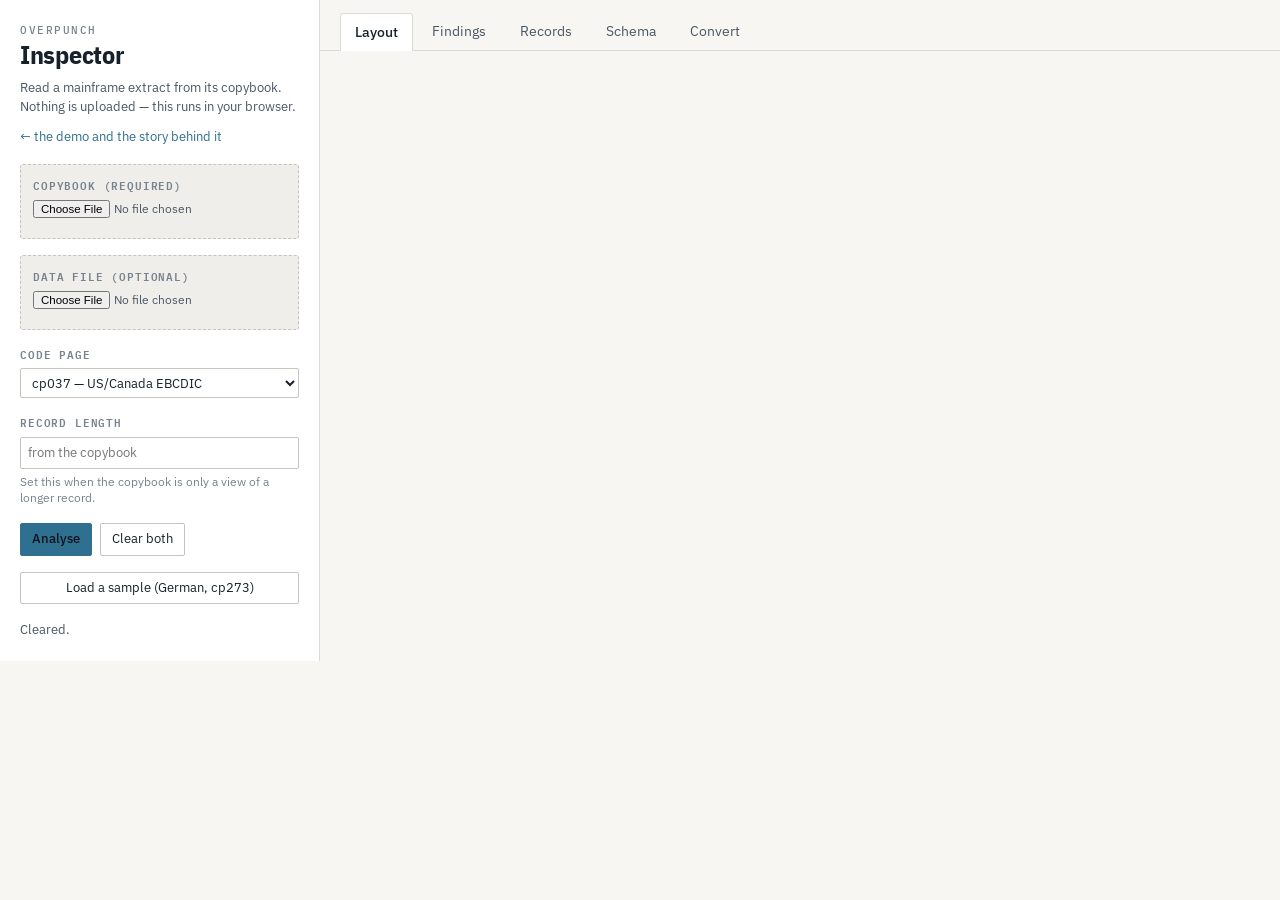
==== commit 55f3af64: "scan: four fixes that existed in Python and never reached the browser Loading a real copybook and da" ====
--- a/docs/inspect.html
+++ b/docs/inspect.html
@@ -628,11 +628,30 @@
     if(level === 88){
       if(!lastElem) return;
       var nm = rest[0] || "FILLER";
-      var vals = rest.slice(1).filter(function(t){
-        return ["VALUE","VALUES","IS","ARE","THRU","THROUGH"].indexOf(t.toUpperCase())<0;
-      }).map(function(t){ return t.replace(/^['"]|['"]$/g,""); });
-      (lastElem.conditions[nm] = lastElem.conditions[nm] || []).push.apply(
-        lastElem.conditions[nm], vals);
+      // THRU makes a RANGE. Flattening it to its endpoints invents two discrete
+      // values that were never declared, and makes `VALUE 1 THRU 5` collide with
+      // `VALUE 1` - which is ordinary COBOL, not an ambiguity.
+      var words = rest.slice(1).filter(function(t){
+        return ["VALUE","VALUES","IS","ARE"].indexOf(t.toUpperCase()) < 0; });
+      var vals = [], ranges = [], i = 0;
+      while(i < words.length){
+        var up = words[i].toUpperCase();
+        if(up === "THRU" || up === "THROUGH"){
+          if(vals.length && i + 1 < words.length){
+            ranges.push([vals.pop(), words[i+1].replace(/^['"]|['"]$/g,"")]);
+            i += 2; continue;
+          }
+          i += 1; continue;
+        }
+        vals.push(words[i].replace(/^['"]|['"]$/g,""));
+        i += 1;
+      }
+      lastElem.conditions[nm] = lastElem.conditions[nm] || [];
+      if(vals.length) lastElem.conditions[nm].push.apply(lastElem.conditions[nm], vals);
+      if(ranges.length){
+        lastElem.conditionRanges = lastElem.conditionRanges || {};
+        lastElem.conditionRanges[nm] = (lastElem.conditionRanges[nm] || []).concat(ranges);
+      }
       return;
     }
     if(level === 66) return;
@@ -772,6 +791,15 @@
 var CP037 = null;                       // injected: 256-char decode table
 var POS = "{ABCDEFGHI", NEG = "}JKLMNOPQR";
 
+/* Only these can be a sign. A low-value byte, a space or any other junk in the
+   final position means the field is UNSET, not negative. Treating every
+   non-digit as a sign reported each empty one-digit indicator as a copybook
+   error - and this was fixed in the Python and not here, so the two disagreed
+   on a real file until a reference case was added that ends a numeric field in
+   a low-value byte. */
+var SIGN_CHARS = {};
+"{ABCDEFGHI}JKLMNOPQR+-".split("").forEach(function(c){ SIGN_CHARS[c] = true; });
+
 function setTable(t){ CP037 = t; }
 
 function text(bytes, off, len){
@@ -828,6 +856,17 @@
 
 function fieldLen(f){ return COBOL.size(f) * f.occurs; }
 
+function inAnyRange(value, f){
+  var ranges = f.conditionRanges || {};
+  return Object.keys(ranges).some(function(k){
+    return ranges[k].some(function(span){
+      if(span[0] <= value && value <= span[1]) return true;
+      var lo = parseFloat(span[0]), hi = parseFloat(span[1]), v = parseFloat(value);
+      return !isNaN(lo) && !isNaN(hi) && !isNaN(v) && lo <= v && v <= hi;
+    });
+  });
+}
+
 /* IBM hexadecimal float: sign bit, 7-bit excess-64 exponent, base-SIXTEEN
    fraction. Not IEEE 754 - unpacking these bytes as a C float returns a
    plausible wrong number. */
@@ -856,6 +895,15 @@
     if(isUnset(t)) st.unset++;
     return;
   }
+  // a numeric field can carry 88-levels too; without its values the
+  // uncovered-value rule could never fire for one
+  var coded = Object.keys(f.conditions || {}).length ||
+              Object.keys(f.conditionRanges || {}).length;
+  if(coded && Object.keys(st.distinct).length < 1000){
+    var key = t.replace(/^\s+|\s+$/g, "");
+    st.distinct[key] = (st.distinct[key] || 0) + 1;
+  }
+
   if(f.usage === "COMP-3"){
     var bad = false;
     for(var i = off+f.offset; i < off+f.offset+len-1; i++){
@@ -882,7 +930,7 @@
   if(zoned){
     st.nonDigitLast++;
     if(zoned.s < 0) st.negative++; else st.positive++;
-  } else if(last && !/[0-9]/.test(last)){
+  } else if(last && !/[0-9]/.test(last) && SIGN_CHARS[last]){
     st.nonDigitLast++;
     var sp = splitSign(t);
     if(sp.s < 0) st.negative++; else st.positive++;
@@ -1054,7 +1102,11 @@
     if(st){
       var extra = {};
       Object.keys(st.distinct).forEach(function(v){
-        var t = v.trim(); if(t && !(t in claimed)) extra[t] = st.distinct[v]; });
+        var t = v.trim();
+        // low-values are "not set", not an undeclared code, and a value inside a
+        // declared THRU range is covered even though it is not listed
+        if(isUnset(v) || !t || (t in claimed) || inAnyRange(t, f)) return;
+        extra[t] = st.distinct[v]; });
       var names = Object.keys(extra);
       if(names.length) out.push({code:"UNCOVERED_VALUE", severity:"warn", field:f.name,
         claim:"values appear in the data that no 88-level accounts for; code that switches on the declared conditions will fall through for these records",
@@ -1084,10 +1136,16 @@
     return String(f.pic.scale ? v / Math.pow(10, f.pic.scale) : v);
   }
   var t = text(bytes, at, len);
+  if(isUnset(t)) return "";                    // low-values: no value, not zero
   if(!f.pic.numeric) return t.replace(/[\u0000\s]+$/, "");
   var zoned = zoneSign(bytes[at + len - 1]);
   var sp = zoned ? {d: t.slice(0, -1) + zoned.d, s: zoned.s} : splitSign(t);
-  var digits = digitsOf(sp.d), div = Math.pow(10, f.pic.scale || 0);
+  var digits = digitsOf(sp.d);
+  // An unsigned whole number with no implied decimal is an identifier far more
+  // often than a quantity - an account number, an SSN, a postcode. Stripping its
+  // leading zeros changes what it IS, so those are kept as stored.
+  if(!f.pic.signed && !f.pic.scale) return digits;
+  var div = Math.pow(10, f.pic.scale || 0);
   var v2 = (f.pic.signed ? sp.s : 1) * parseInt(digits, 10) / div;
   return f.pic.scale ? v2.toFixed(f.pic.scale) : String(v2);
 }
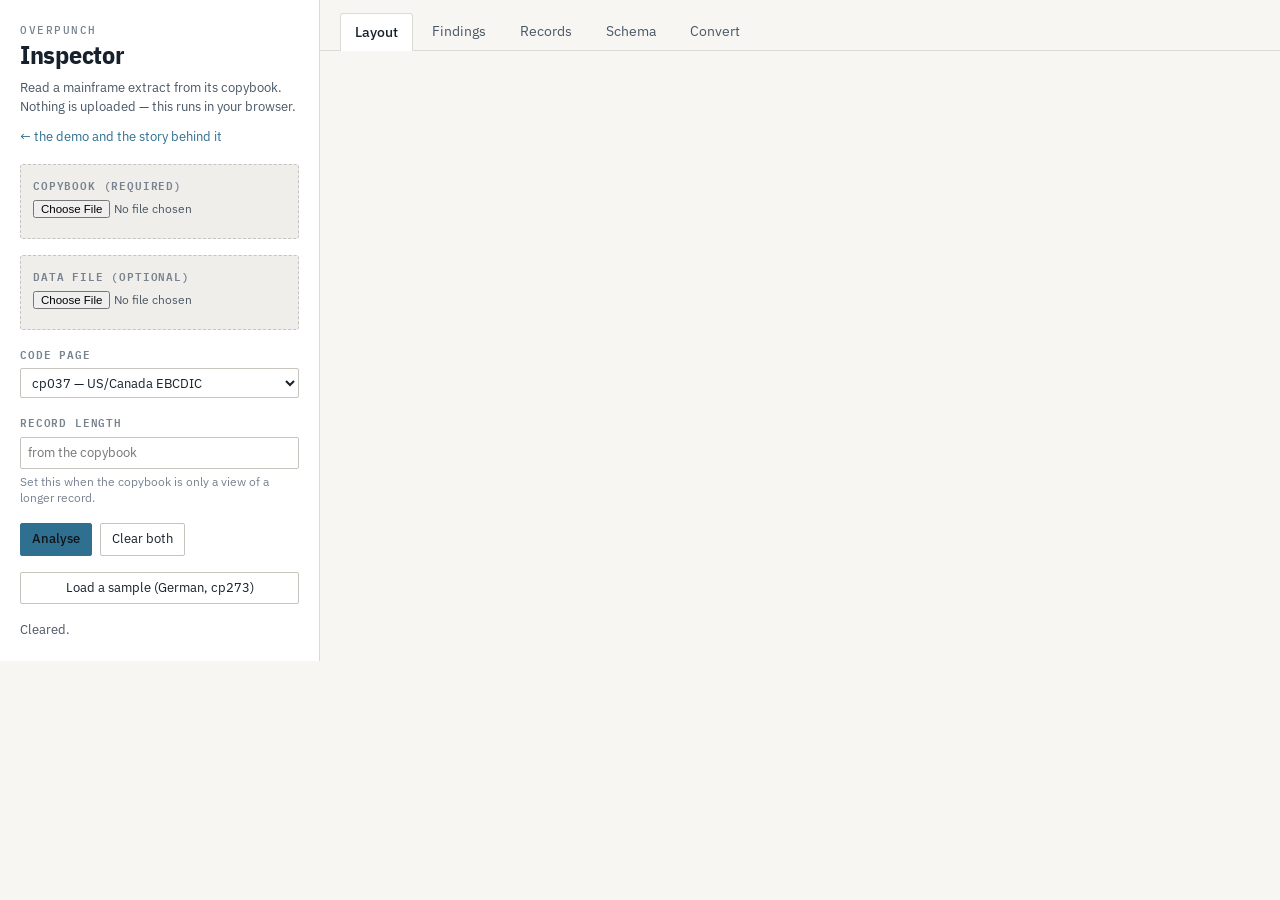
==== commit 8bfd3a9d: "Read the ASCII-native zoned sign, and refuse the byte you cannot read A reader of the LinkedIn post " ====
--- a/docs/inspect.html
+++ b/docs/inspect.html
@@ -800,6 +800,10 @@
 var SIGN_CHARS = {};
 "{ABCDEFGHI}JKLMNOPQR+-".split("").forEach(function(c){ SIGN_CHARS[c] = true; });
 
+/* ...and these are how a mainframe says "no value". Trailing spaces are
+   ordinary in a numeric field, so the unknown-byte rule has to exempt them. */
+var PADDING = {"\u0000": true, " ": true, "\u00ff": true};
+
 function setTable(t){ CP037 = t; }
 
 function text(bytes, off, len){
@@ -815,7 +819,14 @@
   i = POS.indexOf(last); if(i>=0) return {d:t.slice(0,-1)+i, s:1};
   return {d:t, s:1};
 }
-function digitsOf(s){ return (s.replace(/[^0-9]/g,"") || "0"); }
+/* Two of these, deliberately. Arithmetic needs a "0" when a field holds no
+   digits at all; the STATISTICS must not, because a field of undecodable bytes
+   is unreadable, not zero. Sharing the fallback made every record of an
+   ASCII-native file read as EBCDIC count as all-zero, and the browser reported
+   NEVER_POPULATED on a column that is populated in all 60 records while the
+   Python said nothing. Found by adding that file to the cross-check corpus. */
+function digitsRaw(s){ return s.replace(/[^0-9]/g,""); }
+function digitsOf(s){ return digitsRaw(s) || "0"; }
 
 /* Low-values and spaces are how a mainframe says "no value". str.trim() does
    not remove 0x00, so a column left entirely unset looked populated. */
@@ -854,6 +865,24 @@
   return null;
 }
 
+/* Micro Focus, ACUCOBOL and the other PC COBOLs never translate from EBCDIC:
+   they write ASCII digits and fold the sign in by setting 0x40 in the zone, so
+   -123.45 ends in 0x75 ('u'). That is a THIRD convention, not a variant of the
+   mainframe's 0xD5 nor of the '}' a translated file leaves behind, and only the
+   code page says which is in play - hence isAsciiPage rather than trying it
+   opportunistically, which on EBCDIC data would invent negatives.
+
+   The positive form is a plain digit and so indistinguishable from an unsigned
+   field: it is used for the VALUE, but only the negative form is counted as a
+   sign byte, or every ASCII numeric column would report as signed. */
+function isAsciiPage(){ return CP037 && CP037.charAt(0x30) === "0"; }
+
+function asciiZoneSign(byte){
+  if(byte >= 0x70 && byte <= 0x79) return {s: -1, d: String(byte - 0x70)};
+  if(byte >= 0x30 && byte <= 0x39) return {s:  1, d: String(byte - 0x30)};
+  return null;
+}
+
 function fieldLen(f){ return COBOL.size(f) * f.occurs; }
 
 function inAnyRange(value, f){
@@ -925,7 +954,12 @@
   }
   if(f.usage !== "DISPLAY") return;
 
-  var zoned = zoneSign(bytes[off + f.offset + len - 1]);
+  var lastByte = bytes[off + f.offset + len - 1];
+  var zoned = zoneSign(lastByte);
+  if(!zoned && isAsciiPage()){
+    var az = asciiZoneSign(lastByte);
+    if(az && az.s < 0) zoned = az;
+  }
   var last = t.length ? t.charAt(t.length-1) : "";
   if(zoned){
     st.nonDigitLast++;
@@ -934,9 +968,17 @@
     st.nonDigitLast++;
     var sp = splitSign(t);
     if(sp.s < 0) st.negative++; else st.positive++;
+  } else if(last && !/[0-9]/.test(last) && !PADDING[last]){
+    /* neither a digit, nor any sign convention this decoder knows, nor the
+       padding of an unset field. Reading it as digits drops the last one
+       silently - which is how the ASCII-native convention went unnoticed. */
+    st.unknownSign++;
+    var hex = "0x" + (lastByte < 16 ? "0" : "") + lastByte.toString(16).toUpperCase();
+    if(Object.keys(st.unknownSignBytes).length < 32)
+      st.unknownSignBytes[hex] = (st.unknownSignBytes[hex] || 0) + 1;
   }
   var sp2 = zoned ? {d: t.slice(0,-1) + zoned.d, s: zoned.s} : splitSign(t);
-  var d = digitsOf(sp2.d);
+  var d = digitsRaw(sp2.d);
   if(!t.trim()) st.blank++;
   if(isUnset(t)) st.unset++;
   if(d && /^0+$/.test(d)) st.allZero++;
@@ -987,7 +1029,8 @@
   layout.fields.forEach(function(f){
     stats[f.name] = {examined:0, blank:0, unset:0, allZero:0, nonDigitLast:0, negative:0,
                      positive:0, widest:0, distinct:{}, undecodable:0,
-                     invalidPacked:0, sumCorrect:0, sumAbs:0, sumNaive:0, sumForced:0};
+                     invalidPacked:0, unknownSign:0, unknownSignBytes:{},
+                     sumCorrect:0, sumAbs:0, sumNaive:0, sumForced:0};
   });
   for(var r = 0; r < n; r++){
     var off = offsets[r];
@@ -1063,6 +1106,19 @@
                   unset:st.unset.toLocaleString(), of:st.examined.toLocaleString()},
         records:st.examined});
     }
+    if(p && p.numeric && f.usage === "DISPLAY" && st.unknownSign){
+      var seen = Object.keys(st.unknownSignBytes).sort(function(a,b){
+        return st.unknownSignBytes[b] - st.unknownSignBytes[a]; }).slice(0,4);
+      out.push({code:"UNKNOWN_SIGN_BYTE", severity:"critical", field:f.name,
+        claim:"the final byte is neither a digit, nor any sign convention this decoder implements, nor the padding of an unset field; reading it as digits silently drops the last one",
+        evidence:{records:st.unknownSign.toLocaleString(),
+                  share:pct(st.unknownSign, st.examined),
+                  bytes:seen.map(function(b){
+                    return b + " x" + st.unknownSignBytes[b].toLocaleString(); }).join(", ")},
+        records:st.examined,
+        impact:"the code page or the sign convention is wrong; an ASCII-native zoned file read as EBCDIC lands here"});
+    }
+
     if(st.invalidPacked){
       out.push({code:"INVALID_PACKED", severity:"critical", field:f.name,
         claim:"declared COMP-3 but the nibbles are not valid packed decimal; the usage or the offset is wrong",
@@ -1139,6 +1195,7 @@
   if(isUnset(t)) return "";                    // low-values: no value, not zero
   if(!f.pic.numeric) return t.replace(/[\u0000\s]+$/, "");
   var zoned = zoneSign(bytes[at + len - 1]);
+  if(!zoned && isAsciiPage()) zoned = asciiZoneSign(bytes[at + len - 1]);
   var sp = zoned ? {d: t.slice(0, -1) + zoned.d, s: zoned.s} : splitSign(t);
   var digits = digitsOf(sp.d);
   // An unsigned whole number with no implied decimal is an identifier far more
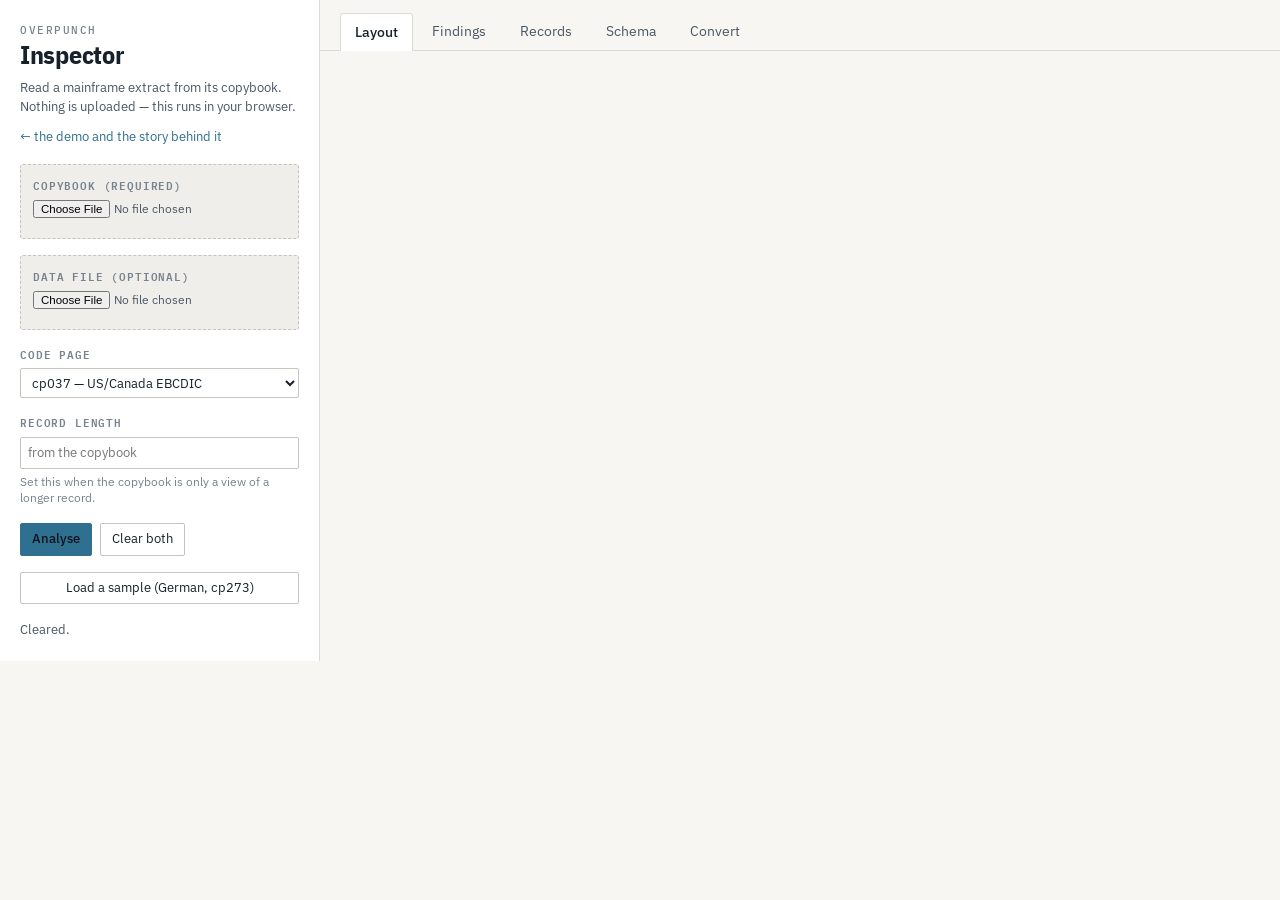
==== commit 6c01c6ad: "Fail closed on packed decimal, and stop `decode` outrunning `scan` Two faults, one shape, both found" ====
--- a/docs/inspect.html
+++ b/docs/inspect.html
@@ -846,13 +846,24 @@
 /* COMP-3: two digits per byte, sign in the low nibble of the last one. The
    scanner used to check only that the nibbles were valid and never read the
    value, so scaled packed money reported a total of zero. */
+/* Returns null when the bytes are not packed decimal. String(hi) on a nibble
+   above 9 emits "10".."15" straight into the digit string, so three junk bytes
+   produced 1,515,151,515 - a confident number out of bytes that are not a
+   number. The scanner validates before calling this; the rendered table did
+   not, so the page showed it. */
 function decodePacked(bytes, off, len, scale){
   var digits = "", sign = 1;
   for(var i = 0; i < len; i++){
     var b = bytes[off + i], hi = b >> 4, lo = b & 15;
+    if(hi > 9) return null;
     digits += String(hi);
-    if(i === len - 1) sign = (lo === 0x0B || lo === 0x0D) ? -1 : 1;
-    else digits += String(lo);
+    if(i === len - 1){
+      if(lo < 0x0A) return null;             // a digit where the sign must be
+      sign = (lo === 0x0B || lo === 0x0D) ? -1 : 1;
+    } else {
+      if(lo > 9) return null;
+      digits += String(lo);
+    }
   }
   var v = parseInt(digits || "0", 10) * sign;
   return scale ? v / Math.pow(10, scale) : v;
@@ -940,8 +951,10 @@
     }
     var lo = bytes[off+f.offset+len-1] & 15;
     if(lo !== 12 && lo !== 13 && lo !== 15) bad = true;
-    if(bad) st.invalidPacked++;
-    else st.sumCorrect += decodePacked(bytes, off + f.offset, len, f.pic.scale || 0);
+    var packedValue = bad ? null
+                          : decodePacked(bytes, off + f.offset, len, f.pic.scale || 0);
+    if(packedValue === null) st.invalidPacked++;
+    else st.sumCorrect += packedValue;
     return;
   }
   if(f.usage === "COMP"){
@@ -1184,7 +1197,10 @@
   if(f.usage === "COMP-1" || f.usage === "COMP-2")
     return String(Math.round(decodeHexFloat(bytes, at, len) * 1e6) / 1e6);
   if(!f.pic) return text(bytes, at, len);
-  if(f.usage === "COMP-3") return String(decodePacked(bytes, at, len, f.pic.scale || 0));
+  if(f.usage === "COMP-3"){
+    var packed = decodePacked(bytes, at, len, f.pic.scale || 0);
+    return packed === null ? "" : String(packed);   // empty, never a plausible number
+  }
   if(f.usage === "COMP"){
     var v = 0;
     for(var k = 0; k < len; k++) v = v * 256 + bytes[at + k];
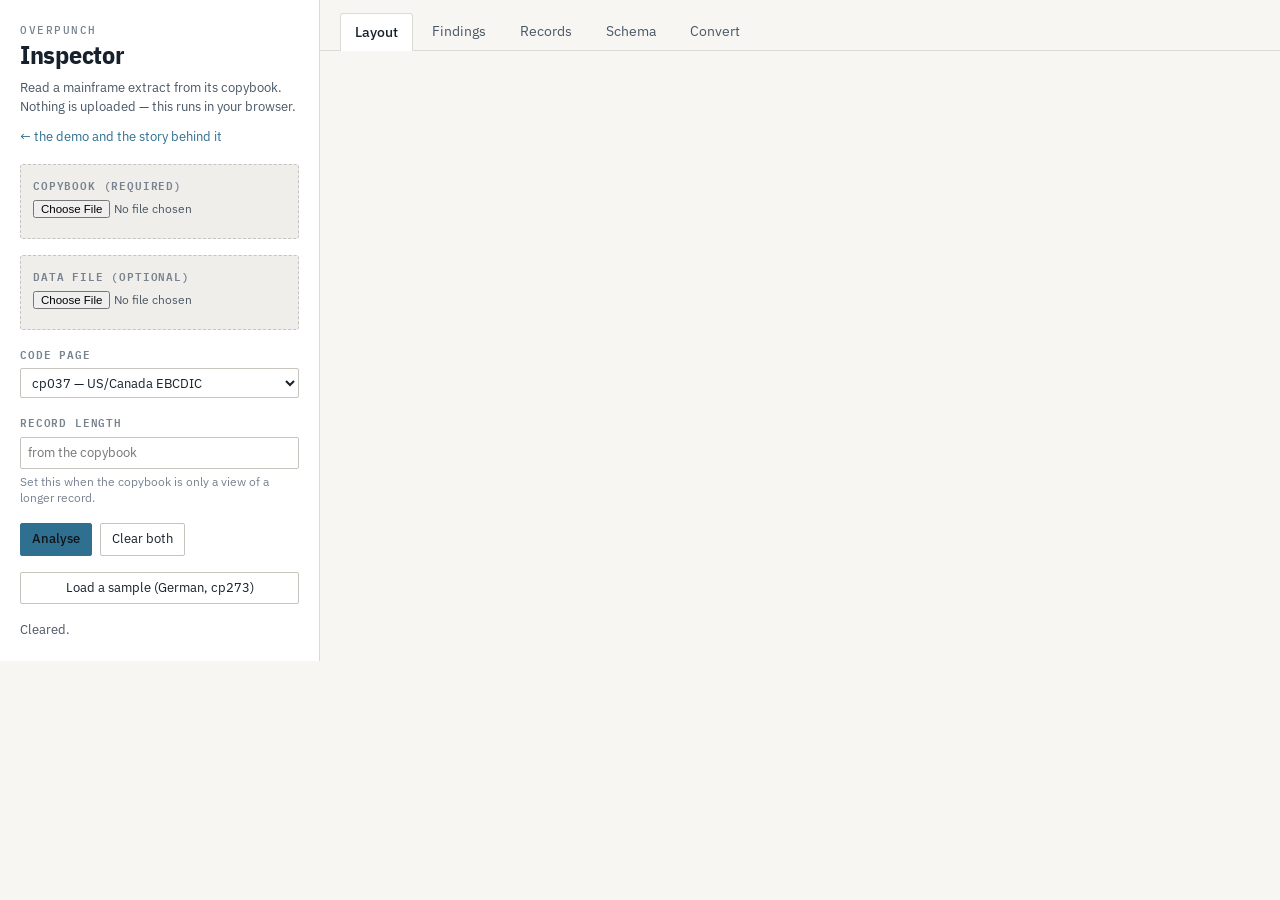
==== commit 838f6322: "Measure which float format wrote a COMP-1/COMP-2 field, instead of asserting one decode_hex_float's " ====
--- a/docs/inspect.html
+++ b/docs/inspect.html
@@ -888,6 +888,38 @@
    sign byte, or every ASCII numeric column would report as signed. */
 function isAsciiPage(){ return CP037 && CP037.charAt(0x30) === "0"; }
 
+/* Four or eight bytes of floating point are either IBM hexadecimal float or
+   IEEE 754, and nothing in the bytes says which. The wrong reading does not
+   fail - 161,916.39 written as IEEE and read as hex float comes back as
+   505,354,496.00 - so the column has to settle it.
+
+   IBM HFP keeps its fraction normalised, so the leading hex digit (high nibble
+   of byte 1) is never zero for a non-zero value. In IEEE that nibble is the
+   bottom of the exponent and the top of the mantissa, and it is zero 4.35% of
+   the time for binary32 and 26.15% for binary64. One such value refutes hex
+   float outright.
+
+   The absence of one only means something if it COULD have appeared: a column
+   whose values all sit inside one binade shares a single exponent byte, and
+   then neither format produces one. Hence the spread gate. */
+var FLOAT_SAMPLE_FLOOR = 67, FLOAT_EXPONENT_SPREAD = 2;
+
+function isUnnormalisedHfp(bytes, at, len){
+  if(len < 2) return false;
+  var allZero = true;
+  for(var i = 0; i < len; i++) if(bytes[at+i]){ allZero = false; break; }
+  if(allZero) return false;
+  return (bytes[at+1] >> 4) === 0;
+}
+
+function floatEvidence(st){
+  if(!st.floatNonzero) return null;
+  if(st.floatUnnormalised) return "ieee";
+  if(st.floatNonzero >= FLOAT_SAMPLE_FLOOR &&
+     Object.keys(st.floatExponents).length >= FLOAT_EXPONENT_SPREAD) return "hfp";
+  return null;
+}
+
 function asciiZoneSign(byte){
   if(byte >= 0x70 && byte <= 0x79) return {s: -1, d: String(byte - 0x70)};
   if(byte >= 0x30 && byte <= 0x39) return {s:  1, d: String(byte - 0x30)};
@@ -922,6 +954,13 @@
   st.examined++;
   var len = fieldLen(f);
   if(f.usage === "COMP-1" || f.usage === "COMP-2"){
+    var fat = off + f.offset, anyByte = false;
+    for(var q = 0; q < len; q++) if(bytes[fat+q]){ anyByte = true; break; }
+    if(anyByte){
+      st.floatNonzero++;
+      st.floatExponents[bytes[fat] & 0x7F] = true;
+      if(isUnnormalisedHfp(bytes, fat, len)) st.floatUnnormalised++;
+    }
     st.sumCorrect += decodeHexFloat(bytes, off + f.offset, len);
     return;
   }
@@ -1043,6 +1082,8 @@
     stats[f.name] = {examined:0, blank:0, unset:0, allZero:0, nonDigitLast:0, negative:0,
                      positive:0, widest:0, distinct:{}, undecodable:0,
                      invalidPacked:0, unknownSign:0, unknownSignBytes:{},
+                     floatNonzero:0, floatUnnormalised:0, floatExponents:{},
+                     floatFormat:"hfp",
                      sumCorrect:0, sumAbs:0, sumNaive:0, sumForced:0};
   });
   for(var r = 0; r < n; r++){
@@ -1119,6 +1160,49 @@
                   unset:st.unset.toLocaleString(), of:st.examined.toLocaleString()},
         records:st.examined});
     }
+    if(f.usage === "COMP-1" || f.usage === "COMP-2"){
+      var ev = floatEvidence(st), spread = Object.keys(st.floatExponents).length;
+      if(ev && ev !== st.floatFormat){
+        var wrong = st.floatFormat === "ieee" ? "IEEE 754" : "IBM hexadecimal",
+            right = st.floatFormat === "ieee" ? "IBM hexadecimal" : "IEEE 754",
+            other = st.floatFormat === "ieee" ? "hfp" : "ieee";
+        out.push({code:"FLOAT_FORMAT_MISMATCH", severity:"critical", field:f.name,
+          claim:"this column is being read as "+wrong+" float, and the bytes say it is "+
+                right+"; nothing in a COMP-1/COMP-2 field records which one wrote it, "+
+                "so it has to be measured",
+          evidence:{non_zero_values:st.floatNonzero.toLocaleString(),
+                    unnormalisable_as_hex_float:st.floatUnnormalised.toLocaleString(),
+                    share:pct(st.floatUnnormalised, st.floatNonzero),
+                    reading_in_force:st.floatFormat},
+          records:st.examined,
+          impact:"a normalised IBM hex float cannot have a zero leading fraction nibble; "+
+                 "re-read with --float-format "+other+". The wrong reading does not fail "+
+                 "- it returns ordinary numbers, off by orders of magnitude"});
+      } else if(ev === st.floatFormat){
+        out.push({code:"FLOAT_FORMAT_CONFIRMED", severity:"info", field:f.name,
+          claim:"read as "+st.floatFormat+", and the bytes support it - this was measured "+
+                "over the column, not assumed from a default",
+          evidence:{non_zero_values:st.floatNonzero.toLocaleString(),
+                    unnormalisable_as_hex_float:st.floatUnnormalised.toLocaleString(),
+                    distinct_magnitudes:String(spread)},
+          records:st.examined});
+      } else if(st.floatNonzero){
+        out.push({code:"FLOAT_FORMAT_UNDECIDABLE", severity:"warn", field:f.name,
+          claim:"this column cannot settle whether it is IBM hexadecimal float or IEEE 754, "+
+                "so the reading in force ("+st.floatFormat+") remains a default, not a "+
+                "measurement",
+          evidence:{non_zero_values:st.floatNonzero.toLocaleString(),
+                    needed:FLOAT_SAMPLE_FLOOR.toLocaleString(),
+                    distinct_magnitudes:String(spread),
+                    needed_magnitudes:String(FLOAT_EXPONENT_SPREAD)},
+          records:st.examined,
+          impact:"a true IEEE column shows values that cannot be normalised hex float at "+
+                 "4.35% (4-byte) or 26.15% (8-byte) - but only when the values span more "+
+                 "than one magnitude. Too few of them, or all inside one binade, and "+
+                 "NEITHER format produces one, so seeing none proves nothing"});
+      }
+    }
+
     if(p && p.numeric && f.usage === "DISPLAY" && st.unknownSign){
       var seen = Object.keys(st.unknownSignBytes).sort(function(a,b){
         return st.unknownSignBytes[b] - st.unknownSignBytes[a]; }).slice(0,4);
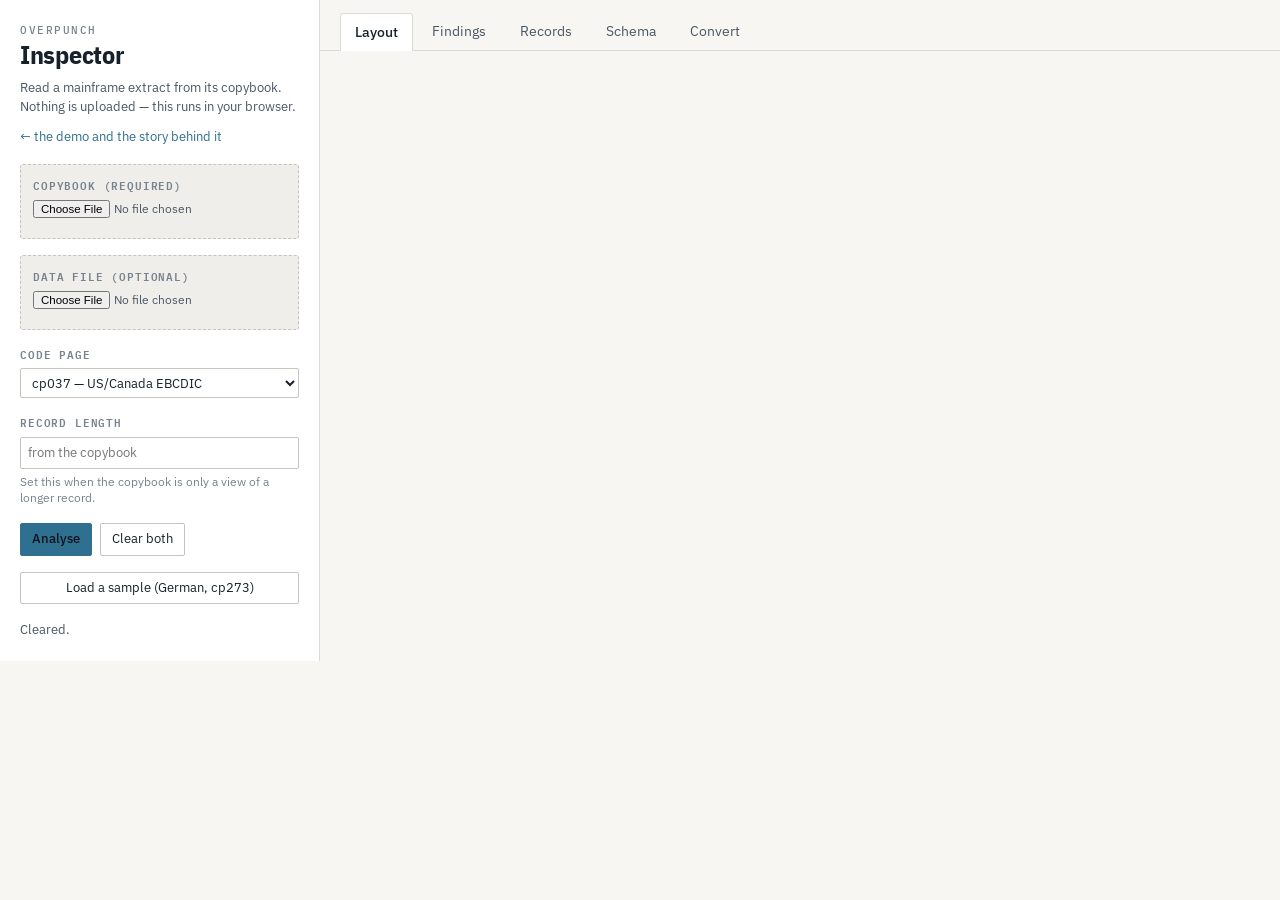
==== commit 07bdafd8: "Validate against a real compiler, and fix the defect that found Every fixture in this repository was" ====
--- a/docs/inspect.html
+++ b/docs/inspect.html
@@ -902,7 +902,27 @@
    The absence of one only means something if it COULD have appeared: a column
    whose values all sit inside one binade shares a single exponent byte, and
    then neither format produces one. Hence the spread gate. */
-var FLOAT_SAMPLE_FLOOR = 67, FLOAT_EXPONENT_SPREAD = 2;
+var FLOAT_SAMPLE_FLOOR = 67, FLOAT_EXPONENT_SPREAD = 2, FLOAT_BYTEORDER_RATIO = 2;
+
+/* Byte order is a SECOND unknown. In IEEE the sign and exponent sit at one end
+   and the low mantissa bits at the other; business magnitudes cluster, so the
+   exponent end takes few distinct byte values and the mantissa end takes many.
+   Measured on a file GnuCOBOL 3.1.2 actually produced on x86: first byte 143
+   distinct, last byte 3. Getting the format right and the order wrong returns
+   1.16e-53 where the value is 1.727, with no complaint. */
+function floatByteorder(st){
+  var head = Object.keys(st.floatHeadBytes).length,
+      tail = Object.keys(st.floatTailBytes).length;
+  if(!head || !tail) return null;
+  if(tail * FLOAT_BYTEORDER_RATIO <= head) return "little";
+  if(head * FLOAT_BYTEORDER_RATIO <= tail) return "big";
+  return null;
+}
+function floatReading(st){
+  if(st.floatFormat === "ieee-le") return {fmt:"ieee", order:"little"};
+  if(st.floatFormat === "ieee")    return {fmt:"ieee", order:"big"};
+  return {fmt:"hfp", order:null};
+}
 
 function isUnnormalisedHfp(bytes, at, len){
   if(len < 2) return false;
@@ -959,6 +979,8 @@
     if(anyByte){
       st.floatNonzero++;
       st.floatExponents[bytes[fat] & 0x7F] = true;
+      st.floatHeadBytes[bytes[fat]] = true;
+      st.floatTailBytes[bytes[fat + len - 1]] = true;
       if(isUnnormalisedHfp(bytes, fat, len)) st.floatUnnormalised++;
     }
     st.sumCorrect += decodeHexFloat(bytes, off + f.offset, len);
@@ -1083,7 +1105,7 @@
                      positive:0, widest:0, distinct:{}, undecodable:0,
                      invalidPacked:0, unknownSign:0, unknownSignBytes:{},
                      floatNonzero:0, floatUnnormalised:0, floatExponents:{},
-                     floatFormat:"hfp",
+                     floatHeadBytes:{}, floatTailBytes:{}, floatFormat:"hfp",
                      sumCorrect:0, sumAbs:0, sumNaive:0, sumForced:0};
   });
   for(var r = 0; r < n; r++){
@@ -1161,40 +1183,56 @@
         records:st.examined});
     }
     if(f.usage === "COMP-1" || f.usage === "COMP-2"){
-      var ev = floatEvidence(st), spread = Object.keys(st.floatExponents).length;
-      if(ev && ev !== st.floatFormat){
-        var wrong = st.floatFormat === "ieee" ? "IEEE 754" : "IBM hexadecimal",
-            right = st.floatFormat === "ieee" ? "IBM hexadecimal" : "IEEE 754",
-            other = st.floatFormat === "ieee" ? "hfp" : "ieee";
+      var ev = floatEvidence(st), spread = Object.keys(st.floatExponents).length,
+          rd = floatReading(st), order = floatByteorder(st),
+          heads = Object.keys(st.floatHeadBytes).length,
+          tails = Object.keys(st.floatTailBytes).length,
+          NAMES = {hfp:"IBM hexadecimal float", ieee:"big-endian IEEE 754",
+                   "ieee-le":"little-endian IEEE 754"},
+          contradicted = ev && (ev !== rd.fmt ||
+                                (ev === "ieee" && order && order !== rd.order)),
+          confirmed = ev === rd.fmt &&
+                      (ev !== "ieee" || order === rd.order);
+      if(contradicted){
+        var want = ev === "hfp" ? "hfp" : (order === "little" ? "ieee-le" : "ieee");
         out.push({code:"FLOAT_FORMAT_MISMATCH", severity:"critical", field:f.name,
-          claim:"this column is being read as "+wrong+" float, and the bytes say it is "+
-                right+"; nothing in a COMP-1/COMP-2 field records which one wrote it, "+
-                "so it has to be measured",
+          claim:"this column is being read as "+NAMES[st.floatFormat]+", and the bytes "+
+                "say it is "+NAMES[want]+"; nothing in a COMP-1/COMP-2 field records "+
+                "which one wrote it - not the format and not the byte order - so both "+
+                "are measured",
           evidence:{non_zero_values:st.floatNonzero.toLocaleString(),
                     unnormalisable_as_hex_float:st.floatUnnormalised.toLocaleString(),
                     share:pct(st.floatUnnormalised, st.floatNonzero),
+                    distinct_first_byte:String(heads),
+                    distinct_last_byte:String(tails),
                     reading_in_force:st.floatFormat},
           records:st.examined,
-          impact:"a normalised IBM hex float cannot have a zero leading fraction nibble; "+
-                 "re-read with --float-format "+other+". The wrong reading does not fail "+
-                 "- it returns ordinary numbers, off by orders of magnitude"});
-      } else if(ev === st.floatFormat){
+          impact:"re-read with --float-format "+want+". The wrong reading does not fail "+
+                 "- it returns ordinary numbers, off by orders of magnitude. A real "+
+                 "compiler proved this: GnuCOBOL on x86 wrote 1.72708 as 15 11 dd 3f, "+
+                 "which read big-endian is 2.9457e-26"});
+      } else if(confirmed){
         out.push({code:"FLOAT_FORMAT_CONFIRMED", severity:"info", field:f.name,
-          claim:"read as "+st.floatFormat+", and the bytes support it - this was measured "+
-                "over the column, not assumed from a default",
+          claim:"read as "+st.floatFormat+", and the bytes support it - both the format "+
+                "and the byte order were measured over the column, not assumed from a "+
+                "default",
           evidence:{non_zero_values:st.floatNonzero.toLocaleString(),
                     unnormalisable_as_hex_float:st.floatUnnormalised.toLocaleString(),
-                    distinct_magnitudes:String(spread)},
+                    distinct_magnitudes:String(spread),
+                    distinct_first_byte:String(heads),
+                    distinct_last_byte:String(tails)},
           records:st.examined});
       } else if(st.floatNonzero){
         out.push({code:"FLOAT_FORMAT_UNDECIDABLE", severity:"warn", field:f.name,
-          claim:"this column cannot settle whether it is IBM hexadecimal float or IEEE 754, "+
-                "so the reading in force ("+st.floatFormat+") remains a default, not a "+
-                "measurement",
+          claim:"this column cannot settle its floating-point format, or which end of it "+
+                "holds the exponent, so the reading in force ("+st.floatFormat+") remains "+
+                "a default, not a measurement",
           evidence:{non_zero_values:st.floatNonzero.toLocaleString(),
                     needed:FLOAT_SAMPLE_FLOOR.toLocaleString(),
                     distinct_magnitudes:String(spread),
-                    needed_magnitudes:String(FLOAT_EXPONENT_SPREAD)},
+                    needed_magnitudes:String(FLOAT_EXPONENT_SPREAD),
+                    distinct_first_byte:String(heads),
+                    distinct_last_byte:String(tails)},
           records:st.examined,
           impact:"a true IEEE column shows values that cannot be normalised hex float at "+
                  "4.35% (4-byte) or 26.15% (8-byte) - but only when the values span more "+
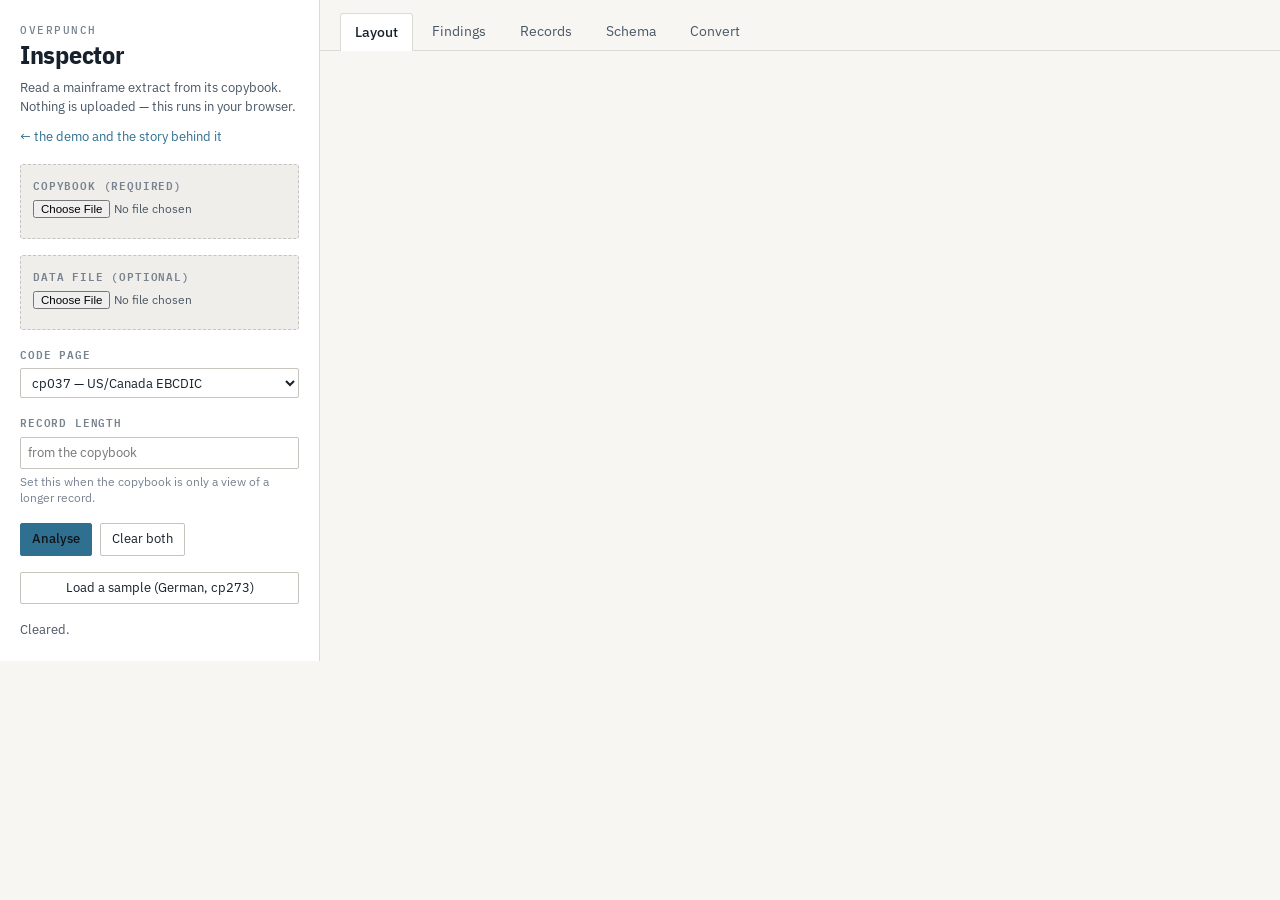
==== commit 1dee607a: "Model COMP-5, and detect a copybook that calls it COMP COMP-5 and COMP-X were not recognised AT ALL." ====
--- a/docs/inspect.html
+++ b/docs/inspect.html
@@ -476,7 +476,12 @@
   "COMP":"COMP","COMPUTATIONAL":"COMP","COMP-4":"COMP","COMPUTATIONAL-4":"COMP",
   "BINARY":"COMP","COMP-3":"COMP-3","COMPUTATIONAL-3":"COMP-3",
   "PACKED-DECIMAL":"COMP-3","COMP-1":"COMP-1","COMPUTATIONAL-1":"COMP-1",
-  "COMP-2":"COMP-2","COMPUTATIONAL-2":"COMP-2"
+  "COMP-2":"COMP-2","COMPUTATIONAL-2":"COMP-2",
+  /* COMP-5 / COMP-X were not recognised at all and fell through to DISPLAY,
+     sizing PIC S9(04) COMP-5 as 4 bytes instead of 2 - which shifts every
+     field after it and changes the record length. */
+  "COMP-5":"COMP-5","COMPUTATIONAL-5":"COMP-5",
+  "COMP-X":"COMP-5","COMPUTATIONAL-X":"COMP-5"
 };
 
 // Compiler-directing statements: they control the listing, carry no period, and
@@ -596,7 +601,8 @@
   if(!p) return 0;
   if(!p.numeric) return p.chars;
   if(f.usage === "COMP-3") return Math.floor(p.digits/2) + 1;
-  if(f.usage === "COMP") return p.digits<=4 ? 2 : (p.digits<=9 ? 4 : 8);
+  if(f.usage === "COMP" || f.usage === "COMP-5")
+    return p.digits<=4 ? 2 : (p.digits<=9 ? 4 : 8);
   return p.digits + ((p.signed && f.signSeparate) ? 1 : 0);
 }
 
@@ -902,7 +908,19 @@
    The absence of one only means something if it COULD have appeared: a column
    whose values all sit inside one binade shares a single exponent byte, and
    then neither format produces one. Hence the spread gate. */
-var FLOAT_SAMPLE_FLOOR = 67, FLOAT_EXPONENT_SPREAD = 2, FLOAT_BYTEORDER_RATIO = 2;
+var FLOAT_SAMPLE_FLOOR = 67, FLOAT_EXPONENT_SPREAD = 2, FLOAT_BYTEORDER_RATIO = 2,
+    BYTEORDER_SPREAD = 8;
+
+/* Which end holds the high-order bytes, from how much each end varies. The
+   high-order end of a real column takes FEW distinct byte values because
+   magnitudes cluster; the low-order end takes many. The wide end has to
+   actually be wide, or four records can "prove" anything. */
+function byteorderFromEntropy(head, tail){
+  if(Math.max(head, tail) < BYTEORDER_SPREAD) return null;
+  if(tail * FLOAT_BYTEORDER_RATIO <= head) return "little";
+  if(head * FLOAT_BYTEORDER_RATIO <= tail) return "big";
+  return null;
+}
 
 /* Byte order is a SECOND unknown. In IEEE the sign and exponent sit at one end
    and the low mantissa bits at the other; business magnitudes cluster, so the
@@ -911,12 +929,8 @@
    distinct, last byte 3. Getting the format right and the order wrong returns
    1.16e-53 where the value is 1.727, with no complaint. */
 function floatByteorder(st){
-  var head = Object.keys(st.floatHeadBytes).length,
-      tail = Object.keys(st.floatTailBytes).length;
-  if(!head || !tail) return null;
-  if(tail * FLOAT_BYTEORDER_RATIO <= head) return "little";
-  if(head * FLOAT_BYTEORDER_RATIO <= tail) return "big";
-  return null;
+  return byteorderFromEntropy(Object.keys(st.floatHeadBytes).length,
+                              Object.keys(st.floatTailBytes).length);
 }
 function floatReading(st){
   if(st.floatFormat === "ieee-le") return {fmt:"ieee", order:"little"};
@@ -1018,11 +1032,20 @@
     else st.sumCorrect += packedValue;
     return;
   }
-  if(f.usage === "COMP"){
+  if(f.usage === "COMP" || f.usage === "COMP-5"){
+    var bat = off + f.offset, anyBin = false;
+    for(var z = 0; z < len; z++) if(bytes[bat+z]){ anyBin = true; break; }
+    if(anyBin){
+      st.binaryNonzero++;
+      st.binaryHeadBytes[bytes[bat]] = true;
+      st.binaryTailBytes[bytes[bat + len - 1]] = true;
+    }
     var v = 0;
-    for(var k = 0; k < len; k++) v = v * 256 + bytes[off + f.offset + k];
-    if(f.pic.signed && (bytes[off + f.offset] & 0x80))
-      v -= Math.pow(2, 8 * len);
+    for(var k = 0; k < len; k++) v = v * 256 + bytes[bat + k];
+    if(f.pic.signed && (bytes[bat] & 0x80)) v -= Math.pow(2, 8 * len);
+    st.binaryMaxAbs = Math.max(st.binaryMaxAbs, Math.abs(v));
+    // standard COMP truncates to the PICTURE; COMP-5 does not
+    if(Math.abs(v) > Math.pow(10, f.pic.digits) - 1) st.binaryOverPic++;
     st.sumCorrect += f.pic.scale ? v / Math.pow(10, f.pic.scale) : v;
     return;
   }
@@ -1106,6 +1129,8 @@
                      invalidPacked:0, unknownSign:0, unknownSignBytes:{},
                      floatNonzero:0, floatUnnormalised:0, floatExponents:{},
                      floatHeadBytes:{}, floatTailBytes:{}, floatFormat:"hfp",
+                     binaryNonzero:0, binaryOverPic:0, binaryMaxAbs:0,
+                     binaryHeadBytes:{}, binaryTailBytes:{}, binaryOrder:"big",
                      sumCorrect:0, sumAbs:0, sumNaive:0, sumForced:0};
   });
   for(var r = 0; r < n; r++){
@@ -1182,6 +1207,40 @@
                   unset:st.unset.toLocaleString(), of:st.examined.toLocaleString()},
         records:st.examined});
     }
+    if((f.usage === "COMP" || f.usage === "COMP-5") && st.binaryNonzero && p){
+      var bHead = Object.keys(st.binaryHeadBytes).length,
+          bTail = Object.keys(st.binaryTailBytes).length,
+          bOrder = byteorderFromEntropy(bHead, bTail),
+          bWrong = bOrder && bOrder !== st.binaryOrder;
+      if(bWrong){
+        out.push({code:"BINARY_BYTE_ORDER", severity:"critical", field:f.name,
+          claim:"this binary field is being read "+st.binaryOrder+"-endian and the bytes "+
+                "say it is "+bOrder+"-endian; COMP-5 is defined as NATIVE order, and "+
+                "nothing in the file records which machine's",
+          evidence:{distinct_first_byte:String(bHead), distinct_last_byte:String(bTail),
+                    reading_in_force:st.binaryOrder},
+          records:st.examined,
+          impact:"re-read with --binary-byteorder "+bOrder+". The high-order end of a "+
+                 "real column varies little because magnitudes cluster; here it is the "+
+                 (bOrder === "little" ? "last" : "first")+" byte. Read the wrong way "+
+                 "round the values are still integers, just different ones"});
+      } else if(f.usage === "COMP" && st.binaryOverPic){
+        var lim = Math.pow(10, p.digits) - 1;
+        out.push({code:"BINARY_EXCEEDS_PIC", severity:"critical", field:f.name,
+          claim:"declared "+p.raw+" COMP, which a standard compiler truncates to "+
+                lim.toLocaleString()+", but this field holds larger values; it is COMP-5 "+
+                "or was compiled TRUNC(BIN), and the copybook does not say so",
+          evidence:{over_limit:st.binaryOverPic.toLocaleString(),
+                    share:pct(st.binaryOverPic, st.examined),
+                    largest_seen:st.binaryMaxAbs.toLocaleString(),
+                    pic_allows:lim.toLocaleString()},
+          records:st.examined,
+          impact:"one value above the limit is enough - a standard COMP field cannot "+
+                 "contain one. Anything downstream that believes the PICTURE will size "+
+                 "a column too small"});
+      }
+    }
+
     if(f.usage === "COMP-1" || f.usage === "COMP-2"){
       var ev = floatEvidence(st), spread = Object.keys(st.floatExponents).length,
           rd = floatReading(st), order = floatByteorder(st),
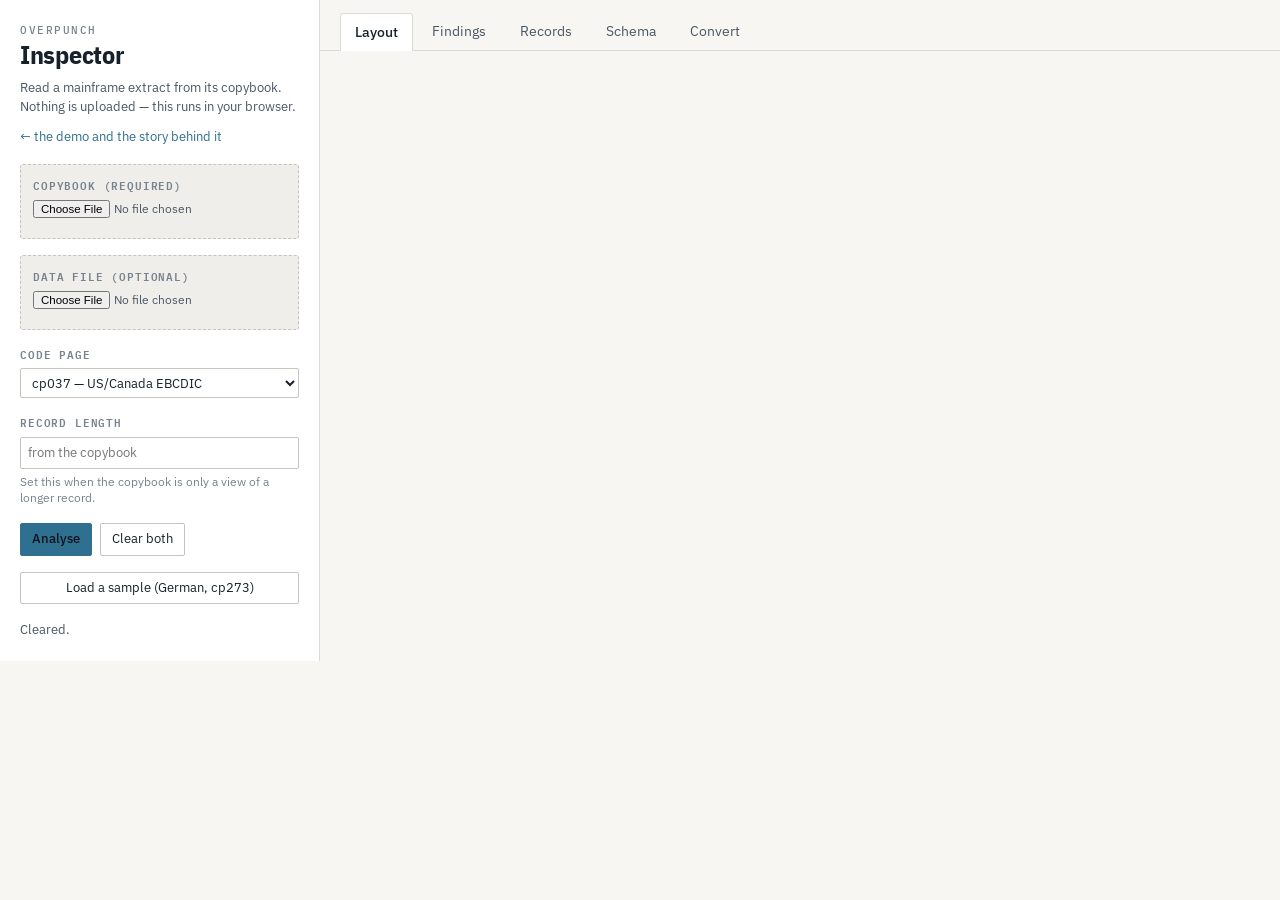
==== commit 1f943795: "Rebuild the published page for the MOSTLY_UNSET port page/scan.js changed in f5234a4 and docs/ was n" ====
--- a/docs/inspect.html
+++ b/docs/inspect.html
@@ -1350,6 +1350,19 @@
         evidence:{value:v, names:owner[v].join(", ")}, records:st?st.examined:0});
     });
     if(st){
+      /* A coded field left as low-values in SOME records - "not set" - but not
+         all of them. This rule existed in findings.py from the start and was
+         never ported here, and the cross-check could not see the gap because no
+         reference case had a partly-unset coded field. 17 of 18 rules matched;
+         this was the 18th. */
+      if(st.unset && st.examined && st.unset < st.examined){
+        out.push({code:"MOSTLY_UNSET", severity:"info", field:f.name,
+          claim:"this coded field carries no value in most records; low-values are how a "+
+                "mainframe says 'not set'",
+          evidence:{unset:st.unset.toLocaleString(), of:st.examined.toLocaleString(),
+                    share:pct(st.unset, st.examined)},
+          records:st.examined});
+      }
       var extra = {};
       Object.keys(st.distinct).forEach(function(v){
         var t = v.trim();
